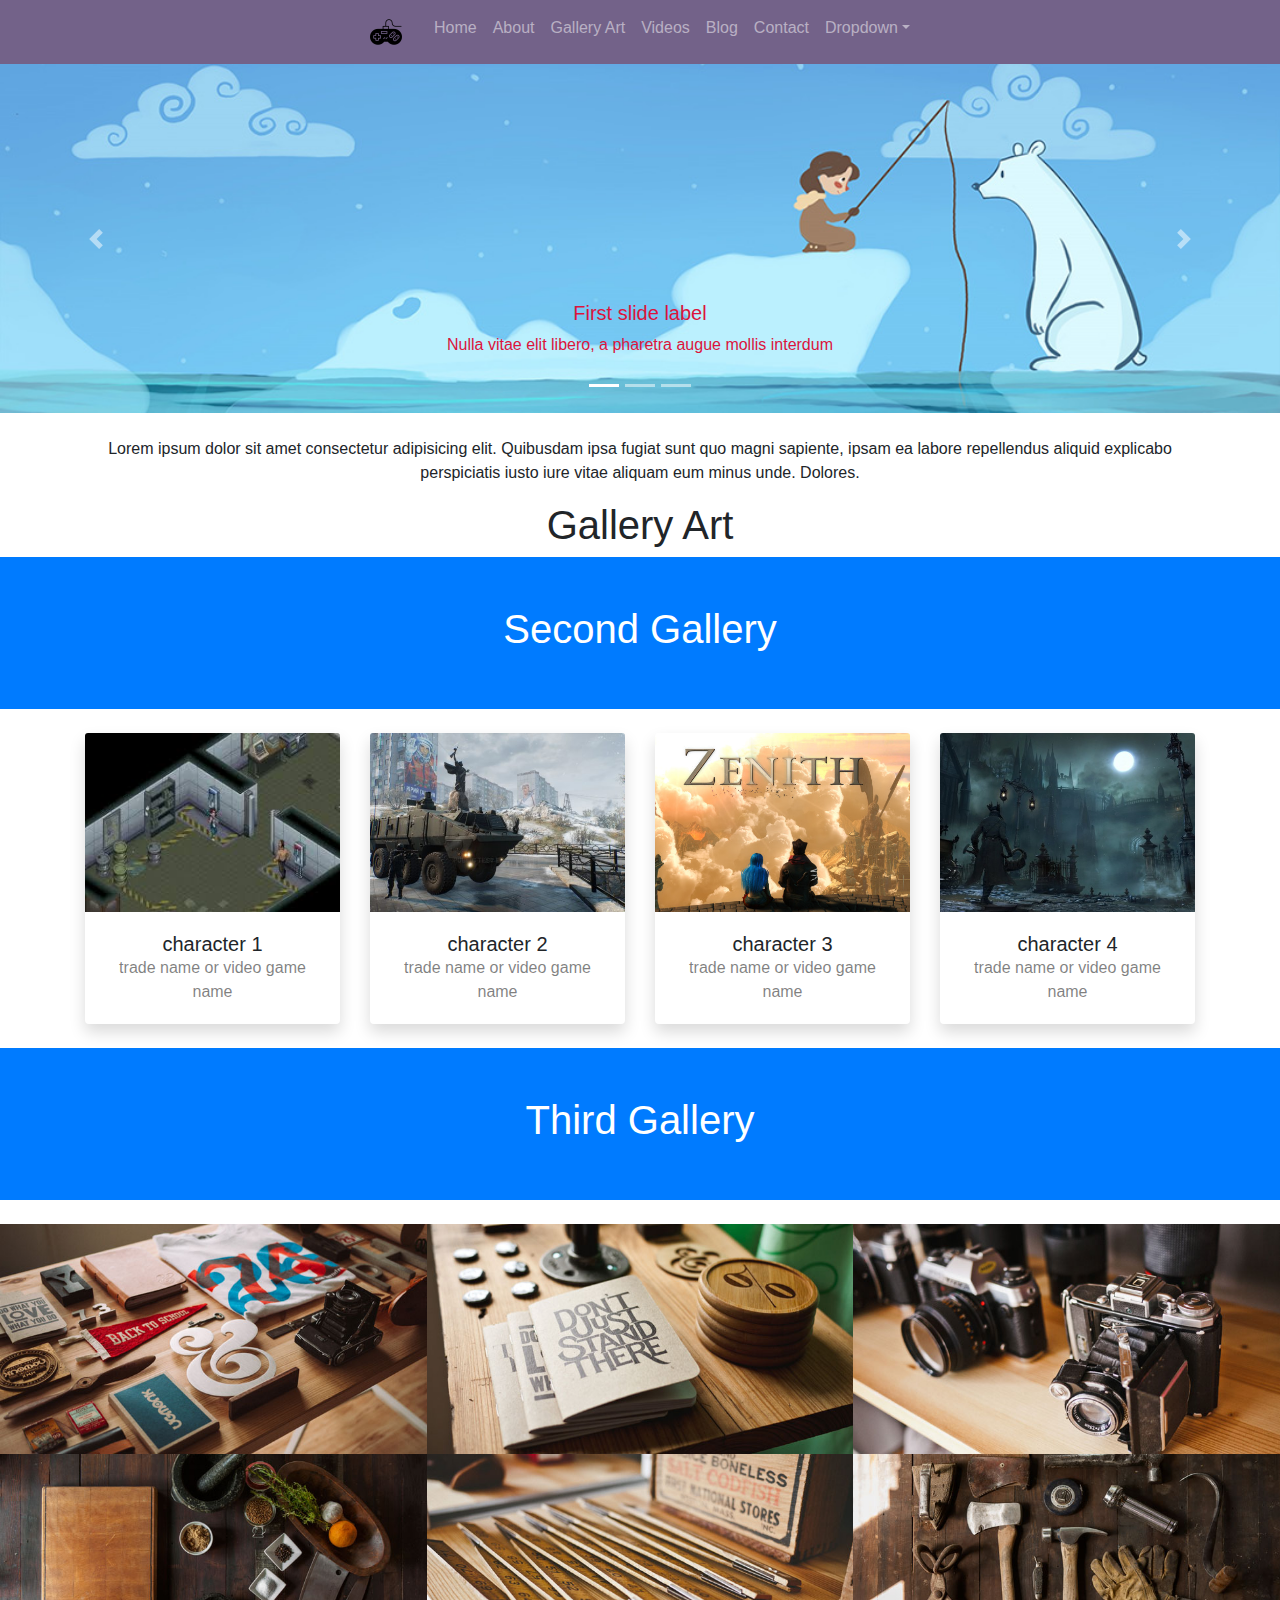
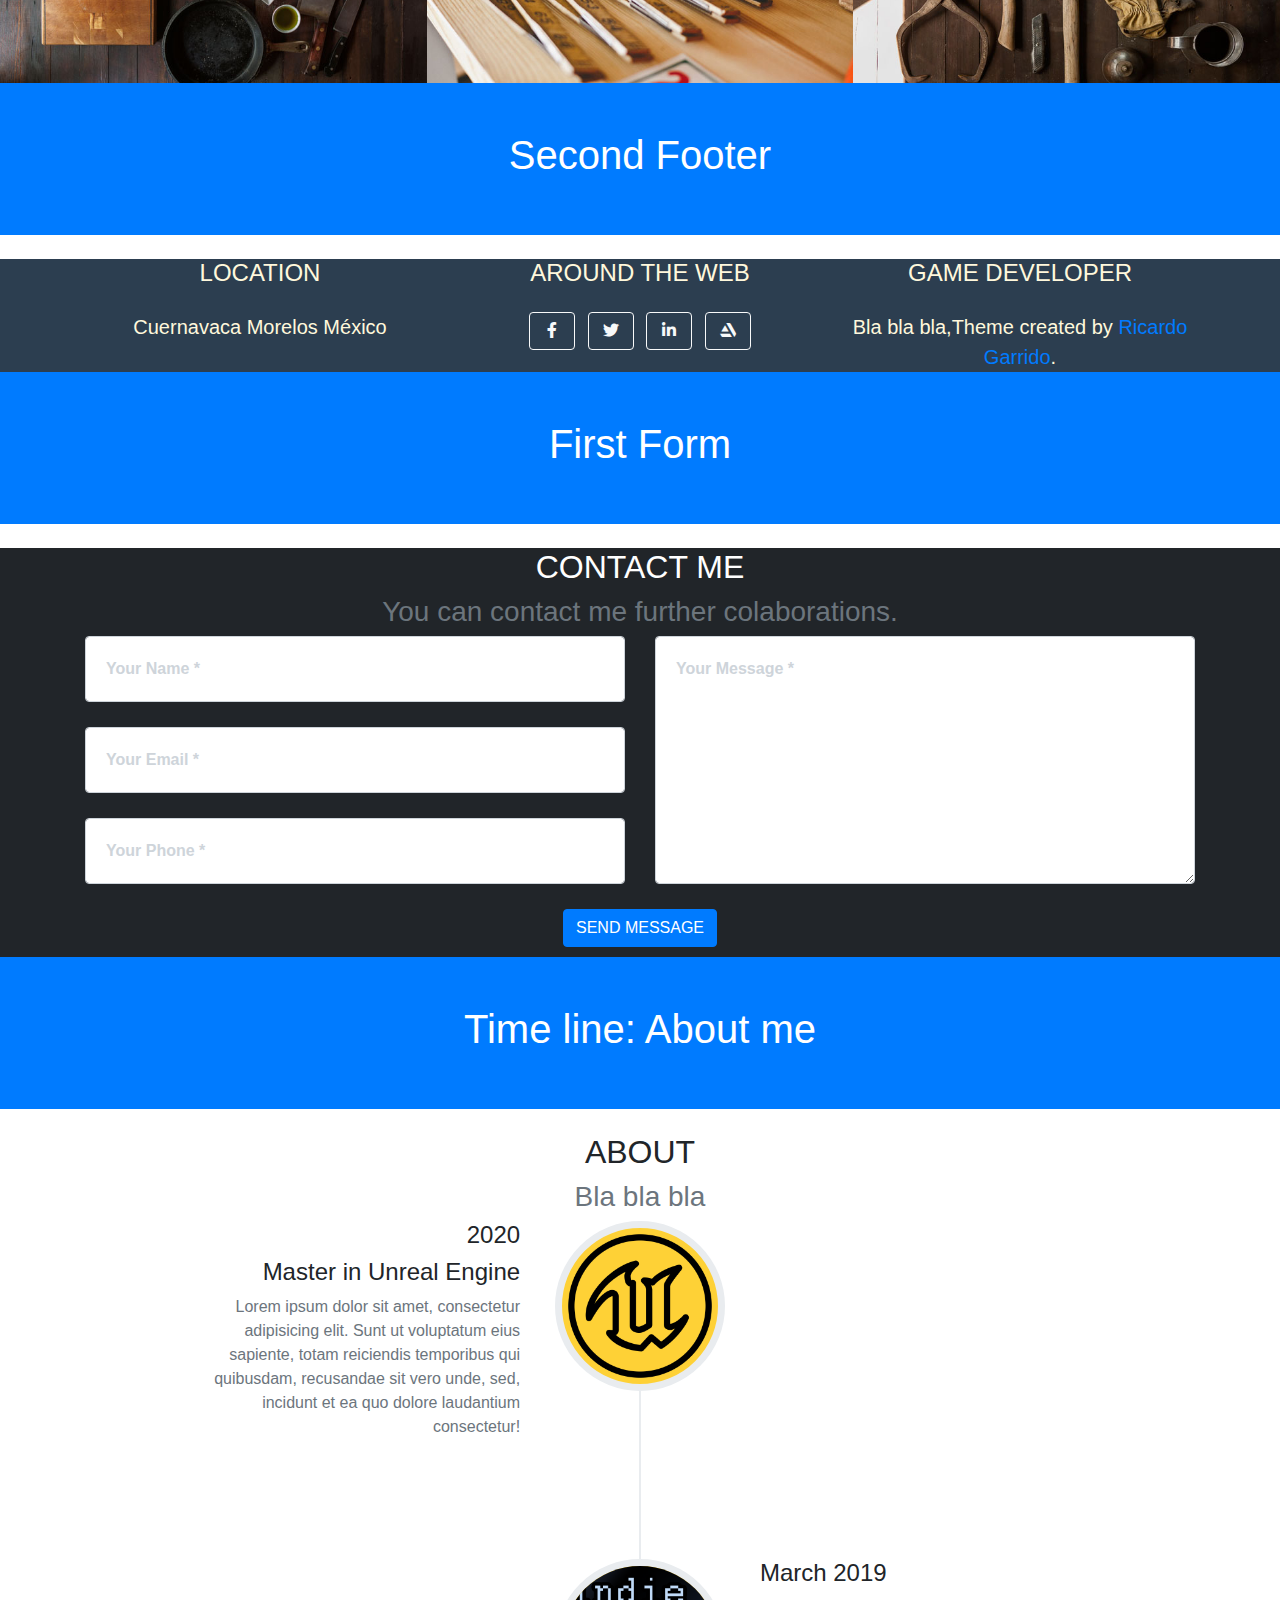
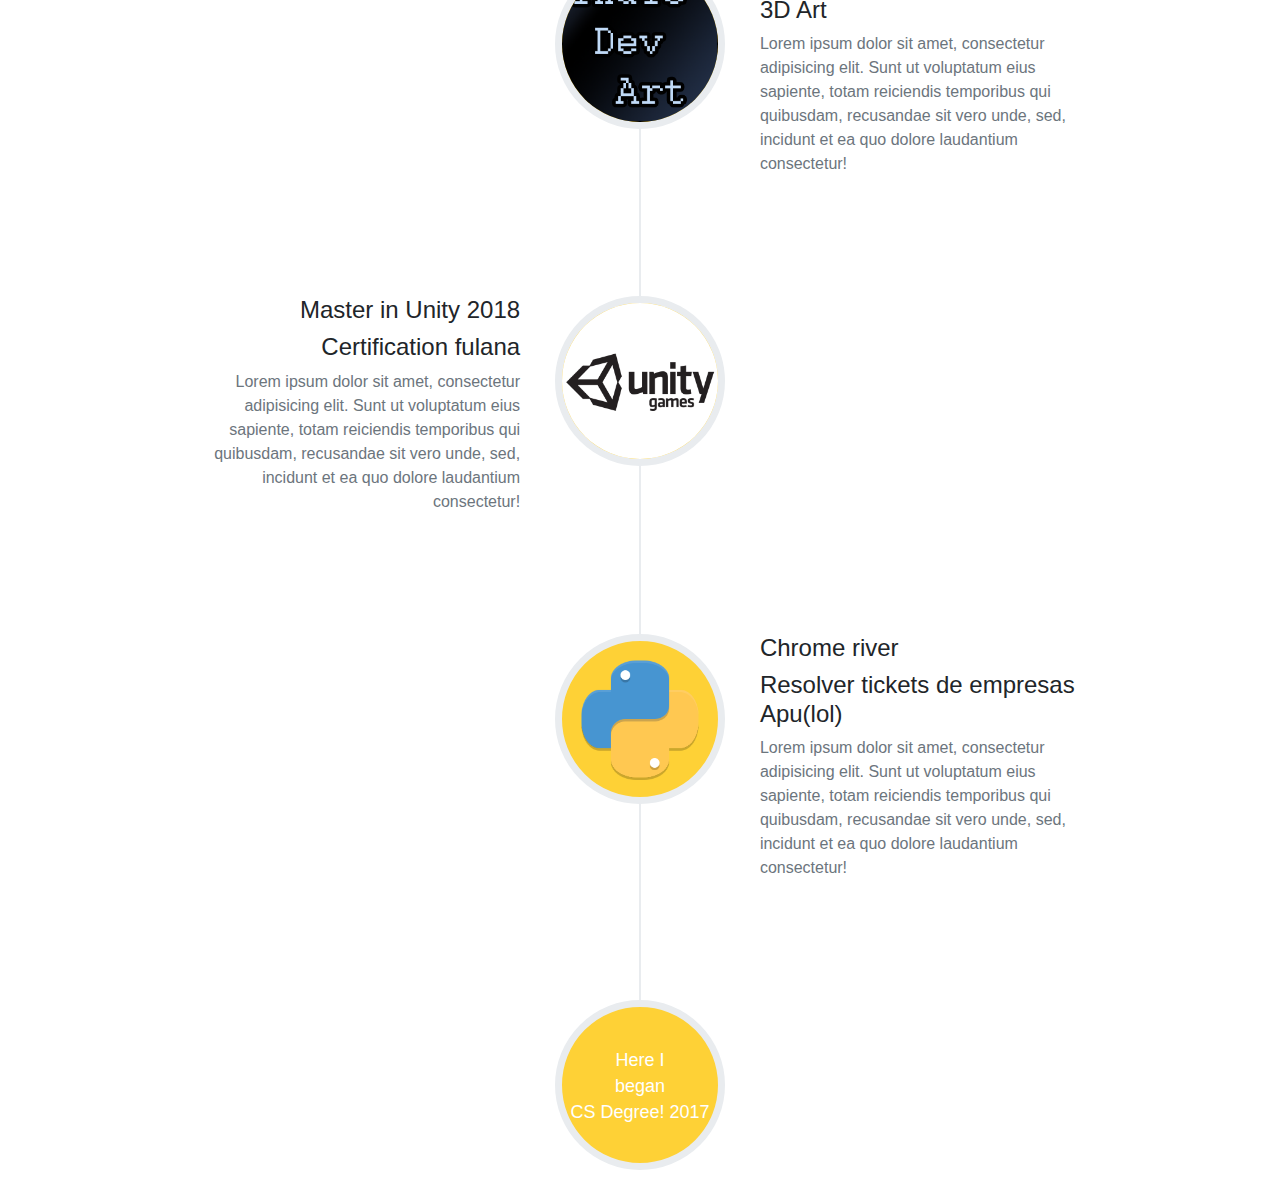
==== index.html @ d66e6a41 "Reduje las lineas de codigo y pase el CSS a un archivo y si corrio todo bien" ====
<!DOCTYPE html>
<html lang="en">

<head>
    <meta charset="UTF-8">
    <meta name="viewport" content="width=device-width, initial-scale=1.0">
    <meta http-equiv="X-UA-Compatible" content="ie=edge">
    <title>Bootstrap 4</title>
    <link rel="stylesheet" href="css/bootstrap.min.css">
    <link href="css/all.min.css" rel="stylesheet" type="text/css">
    <link rel="stylesheet" href="css/style.css">
</head>

<body>
    <!-- MENÚ DE NAVEGACIÓN -->

    <nav class="navbar navbar-expand-lg navbar-dark bg-dark site-header">
        <button class="navbar-toggler collapsed justify-content-md-center" type="button" data-toggle="collapse" data-target="#navbarsExample08" aria-controls="narbarsExample08" aria-expanded="false" aria-label="Togglenavigation">
            <span class="navbar-toggler-icon">
            </span>
        </button>
        <div id="navbarsExample08" class="navbar-collapse justify-content-md-center collapse">
            <ul class="navbar-nav">
                <li class="nav-item active">
                    <a class="" href="#">
                        <img class="d-block mx-auto p-2 pr-4" src="img/controlador-de-videojuegos.png">
                    </a>
                </li>
                <li class="nav-item ">
                    <a href="#" class="nav-link">Home</a>
                </li>
                <li class="nav-item ">
                    <a href="#" class="nav-link">About</a>
                </li>
                <li class="nav-item ">
                    <a href="#" class="nav-link">Gallery Art</a>
                </li>
                <li class="nav-item ">
                    <a href="#" class="nav-link">Videos</a>
                </li>
                <li class="nav-item ">
                    <a href="#" class="nav-link">Blog</a>
                </li>
                <li class="nav-item ">
                    <a href="#" class="nav-link">Contact</a>
                </li>
                <li class="nav-item dropdown">
                    <a href="#" id="dropdown08" class="nav-link dropdown-toggle" data-toggle="dropdown" aria-haspopup="true" aria-expanded="false">Dropdown</a>
                    <div class="dropdown-menu" aria-labelledby="dropdown08">
                        <a href="#" class="dropdown-item">Por si se ocupa 1</a>
                        <a href="#" class="dropdown-item">Por si se ocupa 2</a>
                        <a href="#" class="dropdown-item">Por si se ocupa 3</a>
                    </div>
                </li>
            </ul>
        </div>
    </nav>

    <!-- SLIDER MAMALON-->


    <!--
                            Si vas a poner varios sliders, no el id
                        -->
    <div id="carouselExampleIndicators" class="carousel slide" data-ride="carousel">
        <ol class="carousel-indicators">
            <li data-target="#carouselExampleIndicators" data-slide-to="0" class="active"></li>
            <li data-target="#carouselExampleIndicators" data-slide-to="1"></li>
            <li data-target="#carouselExampleIndicators" data-slide-to="2"></li>
        </ol>
        <div class="carousel-inner">
            <div class="carousel-item active">
                <img class="w-100" src="img/1100x300-1.jpg" alt="First slide">
                <div class="carousel-caption d-none d-md-block">
                    <h5 style="color: crimson;">First slide label</h5>
                    <p style="color: crimson;">Nulla vitae elit libero, a pharetra augue mollis interdum</p>
                </div>
            </div>
            <div class="carousel-item">
                <img class="w-100" src="img/1100x300-2.jpg" alt="Second slide">
                <div class="carousel-caption d-none d-md-block">
                    <h5 style="color: crimson;">Second slide label</h5>
                    <p style="color: crimson;">Nulla vitae elit libero, a pharetra augue mollis interdum</p>
                </div>
            </div>
            <div class="carousel-item">
                <img class="w-100" src="img/1100x300-3.jpg" alt="Third slide">
                <div class="carousel-caption d-none d-md-block">
                    <h5 style="color: crimson;">Third slide label</h5>
                    <p style="color: crimson;">Nulla vitae elit libero, a pharetra augue mollis interdum</p>
                </div>
            </div>
        </div>
        <a class="carousel-control-prev" href="#carouselExampleIndicators" role="button" data-slide="prev">
            <span class="carousel-control-prev-icon" aria-hidden="true"></span>
            <span class="sr-only">Previous</span>
        </a>
        <a class="carousel-control-next" href="#carouselExampleIndicators" role="button" data-slide="next">
            <span class="carousel-control-next-icon" aria-hidden="true"></span>
            <span class="sr-only">Next</span>
        </a>
    </div>

    <!--PRESENTACIÓN-->
    <div class="container">
        <div class="row">
            <div class="row mt-4">
                <div class="col-lg-12 mx-auto d-block">
                    <p class="text-center">Lorem ipsum dolor sit amet consectetur adipisicing elit. Quibusdam ipsa fugiat sunt quo magni sapiente, ipsam ea labore repellendus aliquid explicabo perspiciatis iusto iure vitae aliquam eum minus unde. Dolores.</p>
                </div>
            </div>
        </div>
    </div>


    <!--GALLERY-->
    <div class="container">
        <h1 class="text-center">Gallery Art</h1>
    </div>

    <!--SECOND GALLERY-->
    <header class="bg-primary text-center py-5 mb-4">
        <div class="container">
            <h1 class="font-weight-light text-white">Second Gallery</h1>
        </div>
    </header>

    <!-- Page Content -->
    <div class="container">
        <div class="row">
            <!-- Team Member 1 -->
            <div class="col-xl-3 col-md-6 mb-4">
                <div class="card border-0 shadow">
                    <img src="img/500x350-1.jpg" class="card-img-top" alt="...">
                    <div class="card-body text-center">
                        <h5 class="card-title mb-0">character 1</h5>
                        <div class="card-text text-black-50">trade name or video game name</div>
                    </div>
                </div>
            </div>
            <!-- Team Member 2 -->
            <div class="col-xl-3 col-md-6 mb-4">
                <div class="card border-0 shadow">
                    <img src="img/500x350-3.jpg" class="card-img-top" alt="...">
                    <div class="card-body text-center">
                        <h5 class="card-title mb-0">character 2</h5>
                        <div class="card-text text-black-50">trade name or video game name</div>
                    </div>
                </div>
            </div>
            <!-- Team Member 3 -->
            <div class="col-xl-3 col-md-6 mb-4">
                <div class="card border-0 shadow">
                    <img src="img/500x350-2.jpg" class="card-img-top" alt="...">
                    <div class="card-body text-center">
                        <h5 class="card-title mb-0">character 3</h5>
                        <div class="card-text text-black-50">trade name or video game name</div>
                    </div>
                </div>
            </div>
            <!-- Team Member 4 -->
            <div class="col-xl-3 col-md-6 mb-4">
                <div class="card border-0 shadow">
                    <img src="img/500x350-4.jpg" class="card-img-top" alt="...">
                    <div class="card-body text-center">
                        <h5 class="card-title mb-0">character 4</h5>
                        <div class="card-text text-black-50">trade name or video game name</div>
                    </div>
                </div>
            </div>
        </div>
        <!-- /.row -->
    </div>

    <!--THIRD GALLERY
    <div class="portfolio-box" href="img/portfolio/fullsize/1.jpg"> era una etiqueta a
    -->
    <header class="bg-primary text-center py-5 mb-4">
        <div class="container">
            <h1 class="font-weight-light text-white">Third Gallery</h1>
        </div>
    </header>


    <section id="portfolio">
        <div class="container-fluid p-0">
            <div class="row no-gutters">
                <div class="col-lg-4 col-sm-6">
                    <a class="portfolio-box" href="img/portfolio/fullsize/1.jpg">
                        <img class="img-fluid" src="img/portfolio/thumbnails/1.jpg" alt="">
                        <div class="portfolio-box-caption">
                            <div class="project-category text-white-50">
                                Art Category
                            </div>
                            <div class="project-name">
                                Project Name
                            </div>
                        </div>
                    </a>
                </div>
                <div class="col-lg-4 col-sm-6">
                    <a class="portfolio-box" href="img/portfolio/fullsize/2.jpg">
                        <img class="img-fluid" src="img/portfolio/thumbnails/2.jpg" alt="">
                        <div class="portfolio-box-caption">
                            <div class="project-category text-white-50">
                                Art Category
                            </div>
                            <div class="project-name">
                                Project Name
                            </div>
                        </div>
                    </a>
                </div>
                <div class="col-lg-4 col-sm-6">
                    <a class="portfolio-box" href="img/portfolio/fullsize/3.jpg">
                        <img class="img-fluid" src="img/portfolio/thumbnails/3.jpg" alt="">
                        <div class="portfolio-box-caption">
                            <div class="project-category text-white-50">
                                Art Category
                            </div>
                            <div class="project-name">
                                Project Name
                            </div>
                        </div>
                    </a>
                </div>
                <div class="col-lg-4 col-sm-6">
                    <a class="portfolio-box" href="img/portfolio/fullsize/4.jpg">
                        <img class="img-fluid" src="img/portfolio/thumbnails/4.jpg" alt="">
                        <div class="portfolio-box-caption">
                            <div class="project-category text-white-50">
                                Art Category
                            </div>
                            <div class="project-name">
                                Project Name
                            </div>
                        </div>
                    </a>
                </div>
                <div class="col-lg-4 col-sm-6">
                    <a class="portfolio-box" href="img/portfolio/fullsize/5.jpg">
                        <img class="img-fluid" src="img/portfolio/thumbnails/5.jpg" alt="">
                        <div class="portfolio-box-caption">
                            <div class="project-category text-white-50">
                                Art Category
                            </div>
                            <div class="project-name">
                                Project Name
                            </div>
                        </div>
                    </a>
                </div>
                <div class="col-lg-4 col-sm-6">
                    <a class="portfolio-box" href="img/portfolio/fullsize/6.jpg">
                        <img class="img-fluid" src="img/portfolio/thumbnails/6.jpg" alt="">
                        <div class="portfolio-box-caption p-3">
                            <div class="project-category text-white-50">
                                Art Category
                            </div>
                            <div class="project-name">
                                Project Name
                            </div>
                        </div>
                    </a>
                </div>
            </div>
        </div>
    </section>


    <!-- /.container -->

    <!--PRESENTACIÓN-->


    <!--FOOTER 2 -->
    <header class="bg-primary text-center py-5 mb-4">
        <div class="container">
            <h1 class="font-weight-light text-white">Second Footer</h1>
        </div>
    </header>

    <!-- Footer -->
    <footer class="footer2 text-center">
        <div class="container">
            <div class="row">

                <!-- Footer Location -->
                <div class="col-lg-4 mb-5 mb-lg-0">
                    <h4 class="text-uppercase mb-4">Location</h4>
                    <p class="lead mb-0">Cuernavaca Morelos México
                    </p>
                </div>

                <!-- Footer Social Icons -->
                <div class="col-lg-4 mb-5 mb-lg-0">
                    <h4 class="text-uppercase mb-4">Around the Web</h4>
                    <a class="btn btn-outline-light btn-social mx-1" href="#">
                        <i class="fab fa-fw fa-facebook-f"></i>
                    </a>
                    <a class="btn btn-outline-light btn-social mx-1" href="#">
                        <i class="fab fa-fw fa-twitter"></i>
                    </a>
                    <a class="btn btn-outline-light btn-social mx-1" href="#">
                        <i class="fab fa-fw fa-linkedin-in"></i>
                    </a>
                    <a class="btn btn-outline-light btn-social mx-1" href="#">
                        <i class="fab fa-fw fa-artstation"></i>
                    </a>
                </div>

                <!-- Footer About Text -->
                <div class="col-lg-4">
                    <h4 class="text-uppercase mb-4">Game developer</h4>
                    <p class="lead mb-0">Bla bla bla,Theme created by
                        <a href="#">Ricardo Garrido</a>.</p>
                </div>

            </div>
        </div>
    </footer>
    <!--FOOTER 2 TERMINADO-->

    <!--First form 2 -->
    <header class="bg-primary text-center py-5 mb-4">
        <div class="container">
            <h1 class="font-weight-light text-white">First Form</h1>
        </div>
    </header>

    <section class="page-section" id="contact">
        <div class="container">
            <div class="row">
                <div class="col-lg-12 text-center">
                    <h2 class="section-heading text-uppercase">Contact Me</h2>
                    <h3 class="section-subheading text-muted">You can contact me further colaborations.</h3>
                </div>
            </div>
            <div class="row">
                <div class="col-lg-12">
                    <form id="contactForm" name="sentMessage" novalidate="novalidate">
                        <div class="row">
                            <div class="col-md-6">
                                <div class="form-group">
                                    <input class="form-control" id="name" type="text" placeholder="Your Name *" required="required" data-validation-required-message="Please enter your name.">
                                    <p class="help-block text-danger"></p>
                                </div>
                                <div class="form-group">
                                    <input class="form-control" id="email" type="email" placeholder="Your Email *" required="required" data-validation-required-message="Please enter your email address.">
                                    <p class="help-block text-danger"></p>
                                </div>
                                <div class="form-group">
                                    <input class="form-control" id="phone" type="tel" placeholder="Your Phone *" required="required" data-validation-required-message="Please enter your phone number.">
                                    <p class="help-block text-danger"></p>
                                </div>
                            </div>
                            <div class="col-md-6">
                                <div class="form-group">
                                    <textarea class="form-control" id="message" placeholder="Your Message *" required="required" data-validation-required-message="Please enter a message."></textarea>
                                    <p class="help-block text-danger"></p>
                                </div>
                            </div>
                            <div class="clearfix"></div>
                            <div class="col-lg-12 text-center">
                                <div id="success"></div>
                                <button id="sendMessageButton" class="btn btn-primary btn-xl text-uppercase" type="submit">Send Message</button>
                            </div>
                        </div>
                    </form>
                </div>
            </div>
        </div>
    </section>
    <!--First form 2 TERMINA -->

    <!--Time line 1 -->
    <header class="bg-primary text-center py-5 mb-4">
        <div class="container">
            <h1 class="font-weight-light text-white">Time line: About me</h1>
        </div>
    </header>

    <section class="page-section" id="about">
        <div class="container">
            <div class="row">
                <div class="col-lg-12 text-center">
                    <h2 class="section-heading text-uppercase">About</h2>
                    <h3 class="section-subheading text-muted">Bla bla bla</h3>
                </div>
            </div>
            <div class="row">
                <div class="col-lg-12">
                    <ul class="timeline">
                        <li>
                            <div class="timeline-image">
                                <img class="rounded-circle img-fluid" src="img/unreal.png" alt="">
                            </div>
                            <div class="timeline-panel">
                                <div class="timeline-heading">
                                    <h4>2020</h4>
                                    <h4 class="subheading">Master in Unreal Engine</h4>
                                </div>
                                <div class="timeline-body">
                                    <p class="text-muted">Lorem ipsum dolor sit amet, consectetur adipisicing elit. Sunt ut voluptatum eius sapiente, totam reiciendis temporibus qui quibusdam, recusandae sit vero unde, sed, incidunt et ea quo dolore laudantium consectetur!</p>
                                </div>
                            </div>
                        </li>
                        <li class="timeline-inverted">
                            <div class="timeline-image">
                                <img class="rounded-circle img-fluid" src="img/indiedevart.png" alt="">
                            </div>
                            <div class="timeline-panel">
                                <div class="timeline-heading">
                                    <h4>March 2019</h4>
                                    <h4 class="subheading">3D Art</h4>
                                </div>
                                <div class="timeline-body">
                                    <p class="text-muted">Lorem ipsum dolor sit amet, consectetur adipisicing elit. Sunt ut voluptatum eius sapiente, totam reiciendis temporibus qui quibusdam, recusandae sit vero unde, sed, incidunt et ea quo dolore laudantium consectetur!</p>
                                </div>
                            </div>
                        </li>
                        <li>
                            <div class="timeline-image">
                                <img class="rounded-circle img-fluid" src="img/unity.png" alt="">
                            </div>
                            <div class="timeline-panel">
                                <div class="timeline-heading">
                                    <h4>Master in Unity 2018</h4>
                                    <h4 class="subheading">Certification fulana</h4>
                                </div>
                                <div class="timeline-body">
                                    <p class="text-muted">Lorem ipsum dolor sit amet, consectetur adipisicing elit. Sunt ut voluptatum eius sapiente, totam reiciendis temporibus qui quibusdam, recusandae sit vero unde, sed, incidunt et ea quo dolore laudantium consectetur!</p>
                                </div>
                            </div>
                        </li>
                        <li class="timeline-inverted">
                            <div class="timeline-image">
                                <img class="rounded-circle img-fluid" src="img/phyton.png" alt="">
                            </div>
                            <div class="timeline-panel">
                                <div class="timeline-heading">
                                    <h4>Chrome river</h4>
                                    <h4 class="subheading">Resolver tickets de empresas Apu(lol)</h4>
                                </div>
                                <div class="timeline-body">
                                    <p class="text-muted">Lorem ipsum dolor sit amet, consectetur adipisicing elit. Sunt ut voluptatum eius sapiente, totam reiciendis temporibus qui quibusdam, recusandae sit vero unde, sed, incidunt et ea quo dolore laudantium consectetur!</p>
                                </div>
                            </div>
                        </li>
                        <li class="timeline-inverted">
                            <div class="timeline-image">
                                <h4>Here I
                                    <br>began
                                    <br>CS Degree! 2017</h4>
                            </div>
                        </li>
                    </ul>
                </div>
            </div>
        </div>
    </section>
</body>
<script src="js/jquery-3.4.1.min.js"></script>
<script src="js/popper.min.js"></script>
<script src="js/bootstrap.min.js"></script>


</html>
---- css/style.css ----
.site-header {
    background: rgba(90, 71, 116, 0.85)!important;
    /*rgba(104, 69, 151, .85); violeta
    rgba(241, 114, 0, .85); naranja
    rgba(58, 93, 12, .85); verde
    */
}

.morado {
    background: rgba(104, 69, 151, .85);
}

.lead {
    font-weight: 300;
}

#portfolio .container-fluid {
    max-width: 1920px;
}

#portfolio .container-fluid .portfolio-box {
    position: relative;
    display: block;
}

#portfolio .container-fluid .portfolio-box .portfolio-box-caption {
    display: flex;
    align-items: center;
    justify-content: center;
    flex-direction: column;
    width: 100%;
    height: 100%;
    position: absolute;
    bottom: 0;
    text-align: center;
    opacity: 0;
    color: #fff;
    background: rgba(241, 114, 0, .85);
    transition: opacity 0.25s ease;
    text-align: center;
}

#portfolio .container-fluid {
    max-width: 1920px;
}

#portfolio .container-fluid .portfolio-box {
    position: relative;
    display: block;
}

#portfolio .container-fluid .portfolio-box .portfolio-box-caption {
    display: flex;
    align-items: center;
    justify-content: center;
    flex-direction: column;
    width: 100%;
    height: 100%;
    position: absolute;
    bottom: 0;
    text-align: center;
    opacity: 0;
    color: #fff;
    background: rgba(241, 114, 0, .85);
    transition: opacity 0.25s ease;
    text-align: center;
}

#portfolio .container-fluid .portfolio-box .portfolio-box-caption .project-category {
    font-family: "Merriweather Sans", -apple-system, BlinkMacSystemFont, "Segoe UI", Roboto, "Helvetica Neue", Arial, "Noto Sans", sans-serif, "Apple Color Emoji", "Segoe UI Emoji", "Segoe UI Symbol", "Noto Color Emoji";
    font-size: 0.85rem;
    font-weight: 600;
    text-transform: uppercase;
}

#portfolio .container-fluid .portfolio-box .portfolio-box-caption .project-name {
    font-size: 1.2rem;
}

#portfolio .container-fluid .portfolio-box:hover .portfolio-box-caption {
    opacity: 1;
}


/*Footer 1*/


/*Footer 2*/

.footer2 {
    background-color: #2c3e50;
    color: cornsilk;
}


/*First form*/

section#contact {
    background-color: #212529;
    background-image: url("img/map-image.png");
    background-repeat: no-repeat;
    background-position: center;
    padding-bottom: 10px;
}

section#contact .section-heading {
    color: #fff;
}

section#contact .form-group {
    margin-bottom: 25px;
}

section#contact .form-group input,
section#contact .form-group textarea {
    padding: 20px;
}

section#contact .form-group input.form-control {
    height: auto;
}

section#contact .form-group textarea.form-control {
    height: 248px;
}

section#contact .form-control:focus {
    border-color: #fed136;
    box-shadow: none;
}

section#contact ::-webkit-input-placeholder {
    font-weight: 700;
    color: #ced4da;
    font-family: 'Montserrat', -apple-system, BlinkMacSystemFont, 'Segoe UI', Roboto, 'Helvetica Neue', Arial, sans-serif, 'Apple Color Emoji', 'Segoe UI Emoji', 'Segoe UI Symbol', 'Noto Color Emoji';
}

section#contact :-moz-placeholder {
    font-weight: 700;
    color: #ced4da;
    font-family: 'Montserrat', -apple-system, BlinkMacSystemFont, 'Segoe UI', Roboto, 'Helvetica Neue', Arial, sans-serif, 'Apple Color Emoji', 'Segoe UI Emoji', 'Segoe UI Symbol', 'Noto Color Emoji';
}

section#contact ::-moz-placeholder {
    font-weight: 700;
    color: #ced4da;
    font-family: 'Montserrat', -apple-system, BlinkMacSystemFont, 'Segoe UI', Roboto, 'Helvetica Neue', Arial, sans-serif, 'Apple Color Emoji', 'Segoe UI Emoji', 'Segoe UI Symbol', 'Noto Color Emoji';
}

section#contact :-ms-input-placeholder {
    font-weight: 700;
    color: #ced4da;
    font-family: 'Montserrat', -apple-system, BlinkMacSystemFont, 'Segoe UI', Roboto, 'Helvetica Neue', Arial, sans-serif, 'Apple Color Emoji', 'Segoe UI Emoji', 'Segoe UI Symbol', 'Noto Color Emoji';
}


/*TIME LINE*/

.timeline {
    position: relative;
    padding: 0;
    list-style: none;
}

.timeline:before {
    position: absolute;
    top: 0;
    bottom: 0;
    left: 40px;
    width: 2px;
    margin-left: -1.5px;
    content: '';
    background-color: #e9ecef;
}

.timeline>li {
    position: relative;
    min-height: 50px;
    margin-bottom: 50px;
}

.timeline>li:after,
.timeline>li:before {
    display: table;
    content: ' ';
}

.timeline>li:after {
    clear: both;
}

.timeline>li .timeline-panel {
    position: relative;
    float: right;
    width: 100%;
    padding: 0 20px 0 100px;
    text-align: left;
}

.timeline>li .timeline-panel:before {
    right: auto;
    left: -15px;
    border-right-width: 15px;
    border-left-width: 0;
}

.timeline>li .timeline-panel:after {
    right: auto;
    left: -14px;
    border-right-width: 14px;
    border-left-width: 0;
}

.timeline>li .timeline-image {
    position: absolute;
    z-index: 100;
    left: 0;
    width: 80px;
    height: 80px;
    margin-left: 0;
    text-align: center;
    color: white;
    border: 7px solid #e9ecef;
    border-radius: 100%;
    background-color: #fed136;
}

.timeline>li .timeline-image h4 {
    font-size: 10px;
    line-height: 14px;
    margin-top: 12px;
}

.timeline>li.timeline-inverted>.timeline-panel {
    float: right;
    padding: 0 20px 0 100px;
    text-align: left;
}

.timeline>li.timeline-inverted>.timeline-panel:before {
    right: auto;
    left: -15px;
    border-right-width: 15px;
    border-left-width: 0;
}

.timeline>li.timeline-inverted>.timeline-panel:after {
    right: auto;
    left: -14px;
    border-right-width: 14px;
    border-left-width: 0;
}

.timeline>li:last-child {
    margin-bottom: 0;
}

.timeline .timeline-heading h4 {
    margin-top: 0;
    color: inherit;
}

.timeline .timeline-heading h4.subheading {
    text-transform: none;
}

.timeline .timeline-body>ul,
.timeline .timeline-body>p {
    margin-bottom: 0;
}

@media (min-width: 768px) {
    .timeline:before {
        left: 50%;
    }
    .timeline>li {
        min-height: 100px;
        margin-bottom: 100px;
    }
    .timeline>li .timeline-panel {
        float: left;
        width: 41%;
        padding: 0 20px 20px 30px;
        text-align: right;
    }
    .timeline>li .timeline-image {
        left: 50%;
        width: 100px;
        height: 100px;
        margin-left: -50px;
    }
    .timeline>li .timeline-image h4 {
        font-size: 13px;
        line-height: 18px;
        margin-top: 16px;
    }
    .timeline>li.timeline-inverted>.timeline-panel {
        float: right;
        padding: 0 30px 20px 20px;
        text-align: left;
    }
}

@media (min-width: 992px) {
    .timeline>li {
        min-height: 150px;
    }
    .timeline>li .timeline-panel {
        padding: 0 20px 20px;
    }
    .timeline>li .timeline-image {
        width: 150px;
        height: 150px;
        margin-left: -75px;
    }
    .timeline>li .timeline-image h4 {
        font-size: 18px;
        line-height: 26px;
        margin-top: 30px;
    }
    .timeline>li.timeline-inverted>.timeline-panel {
        padding: 0 20px 20px;
    }
}

@media (min-width: 1200px) {
    .timeline>li {
        min-height: 170px;
    }
    .timeline>li .timeline-panel {
        padding: 0 20px 20px 100px;
    }
    .timeline>li .timeline-image {
        width: 170px;
        height: 170px;
        margin-left: -85px;
    }
    .timeline>li .timeline-image h4 {
        margin-top: 40px;
    }
    .timeline>li.timeline-inverted>.timeline-panel {
        padding: 0 100px 20px 20px;
    }
}
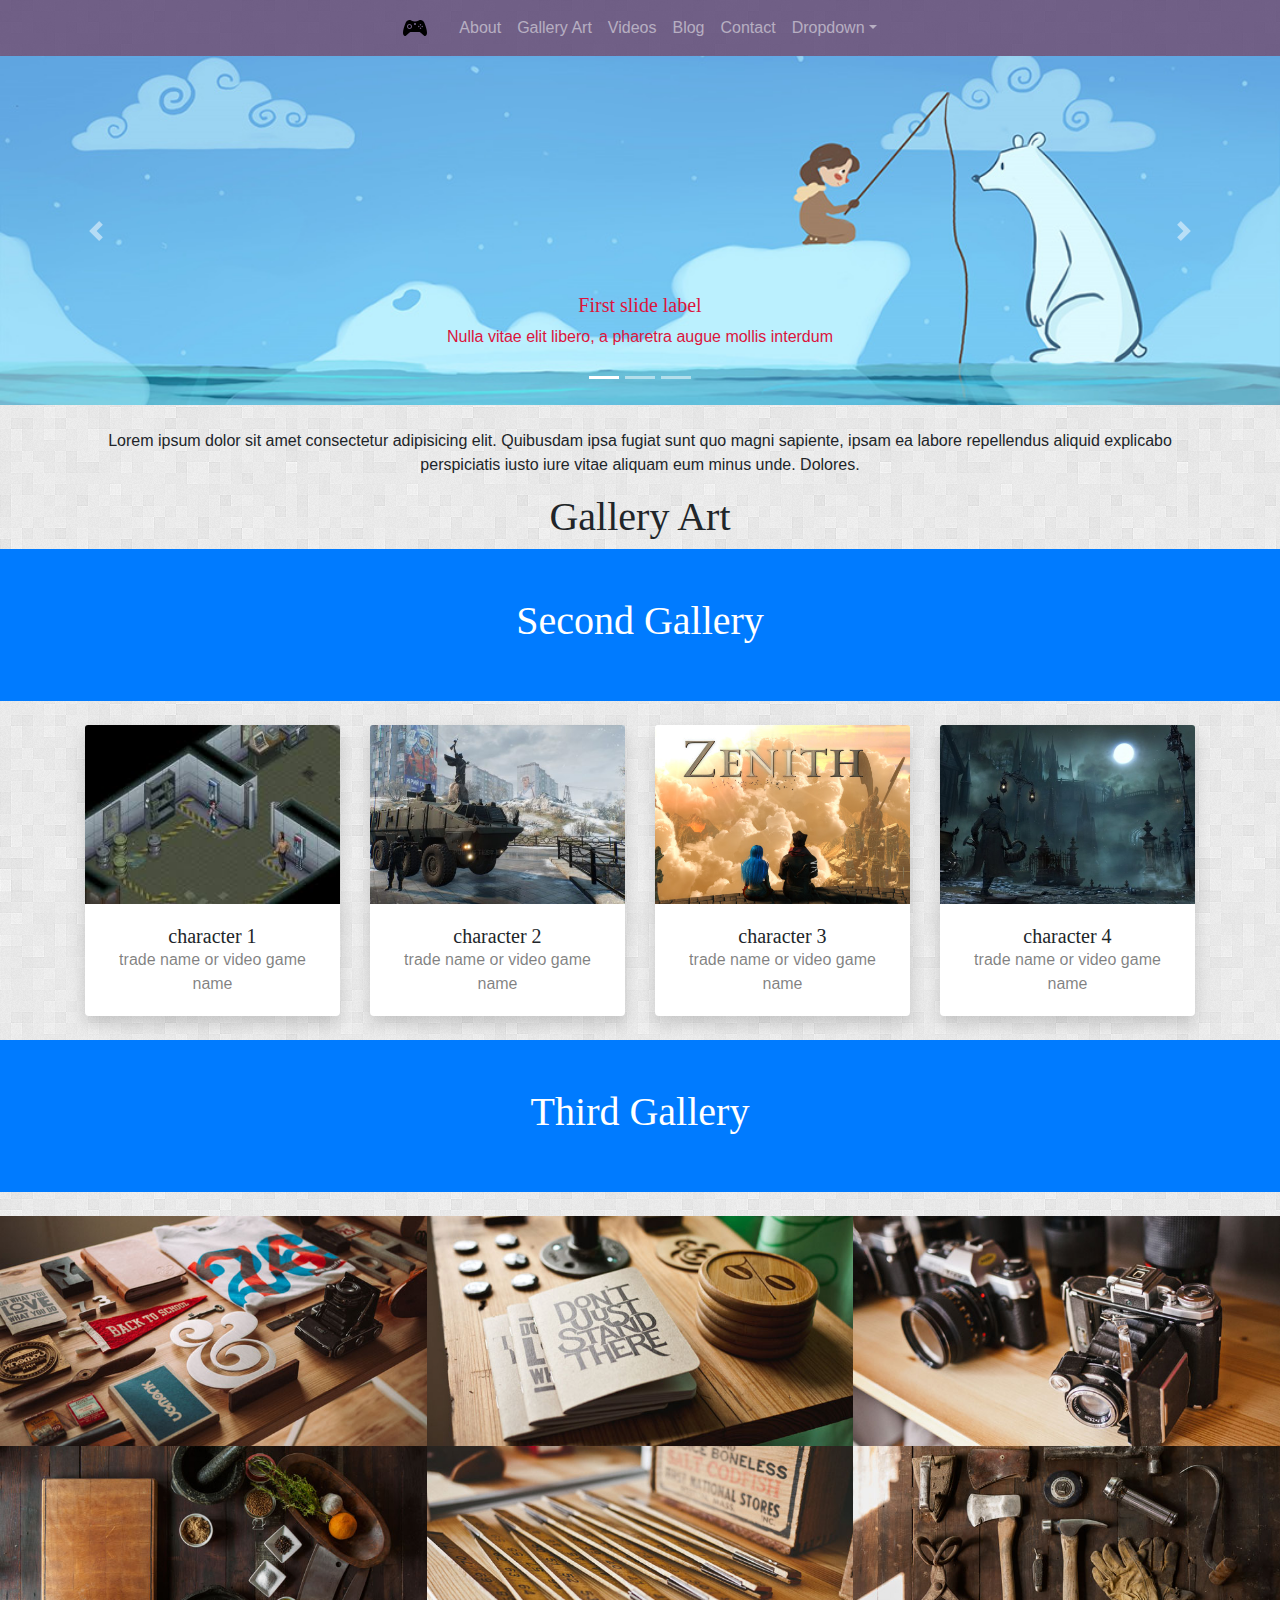
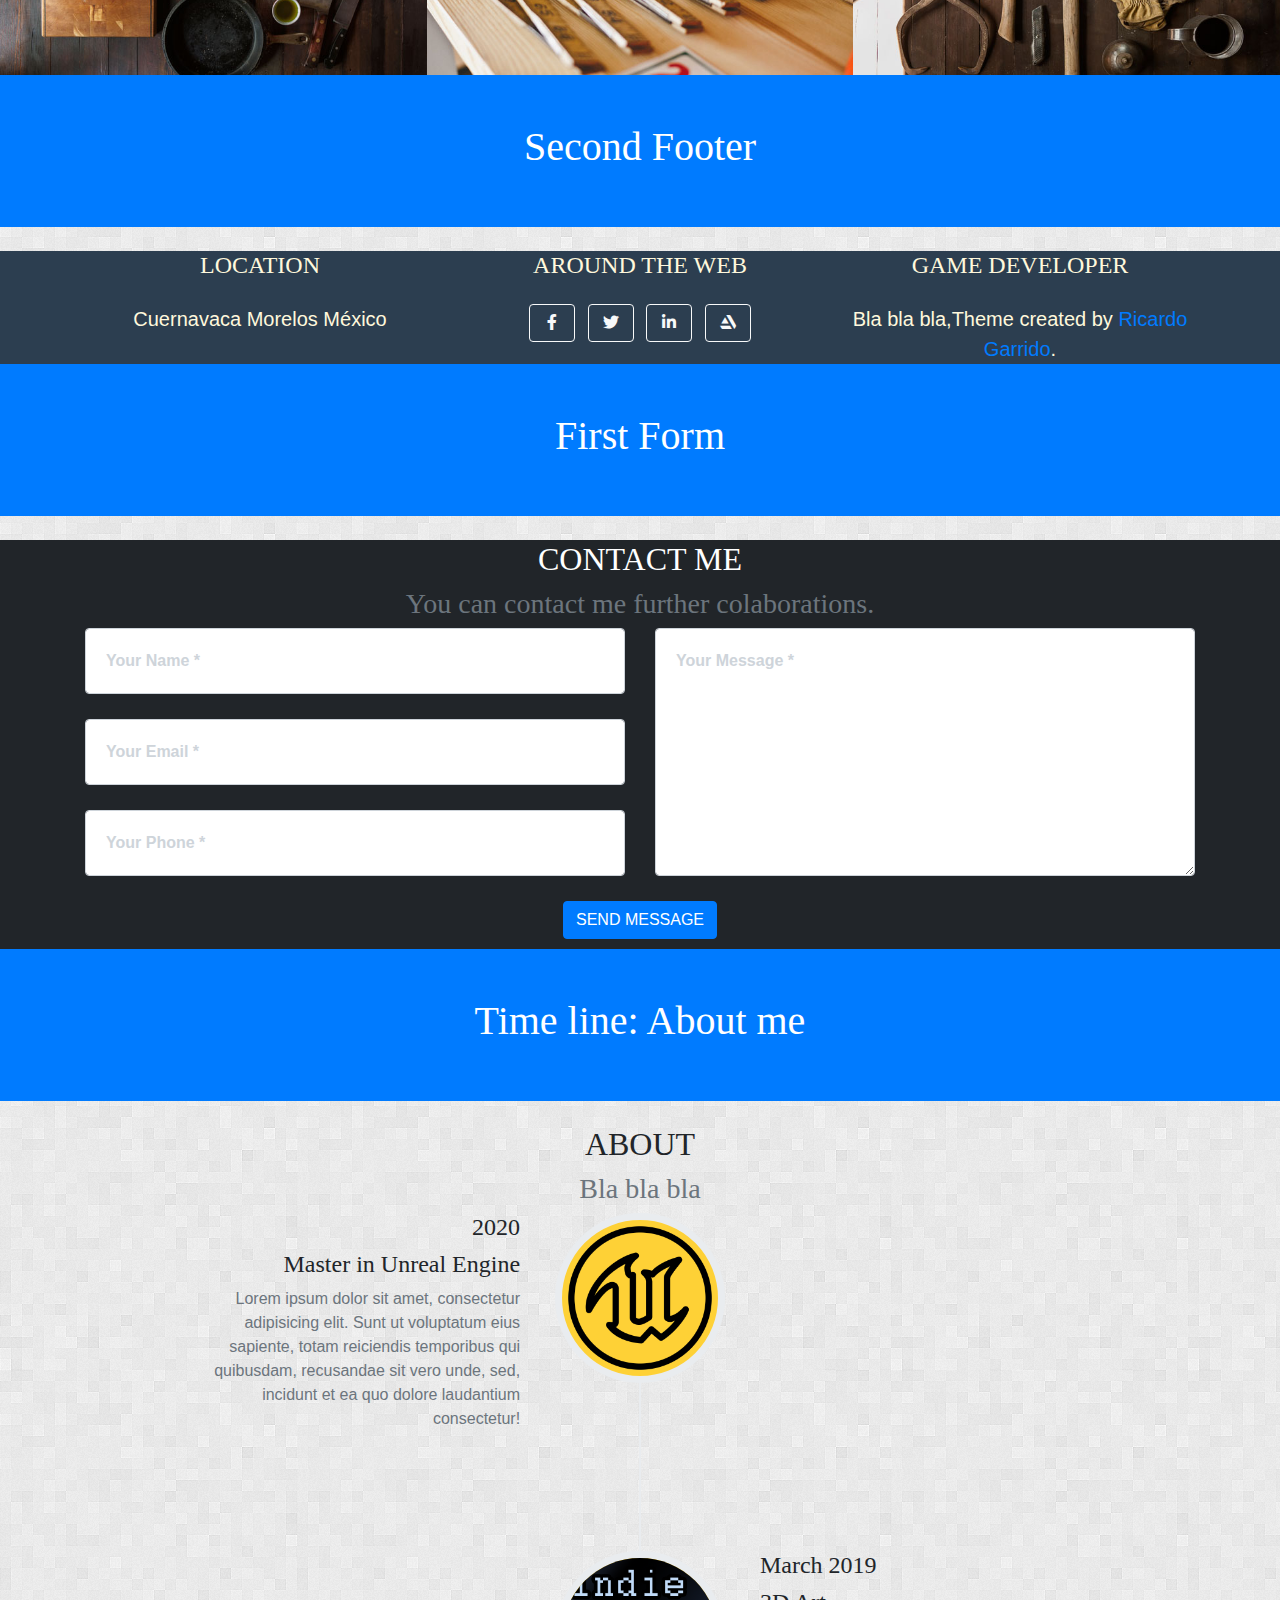
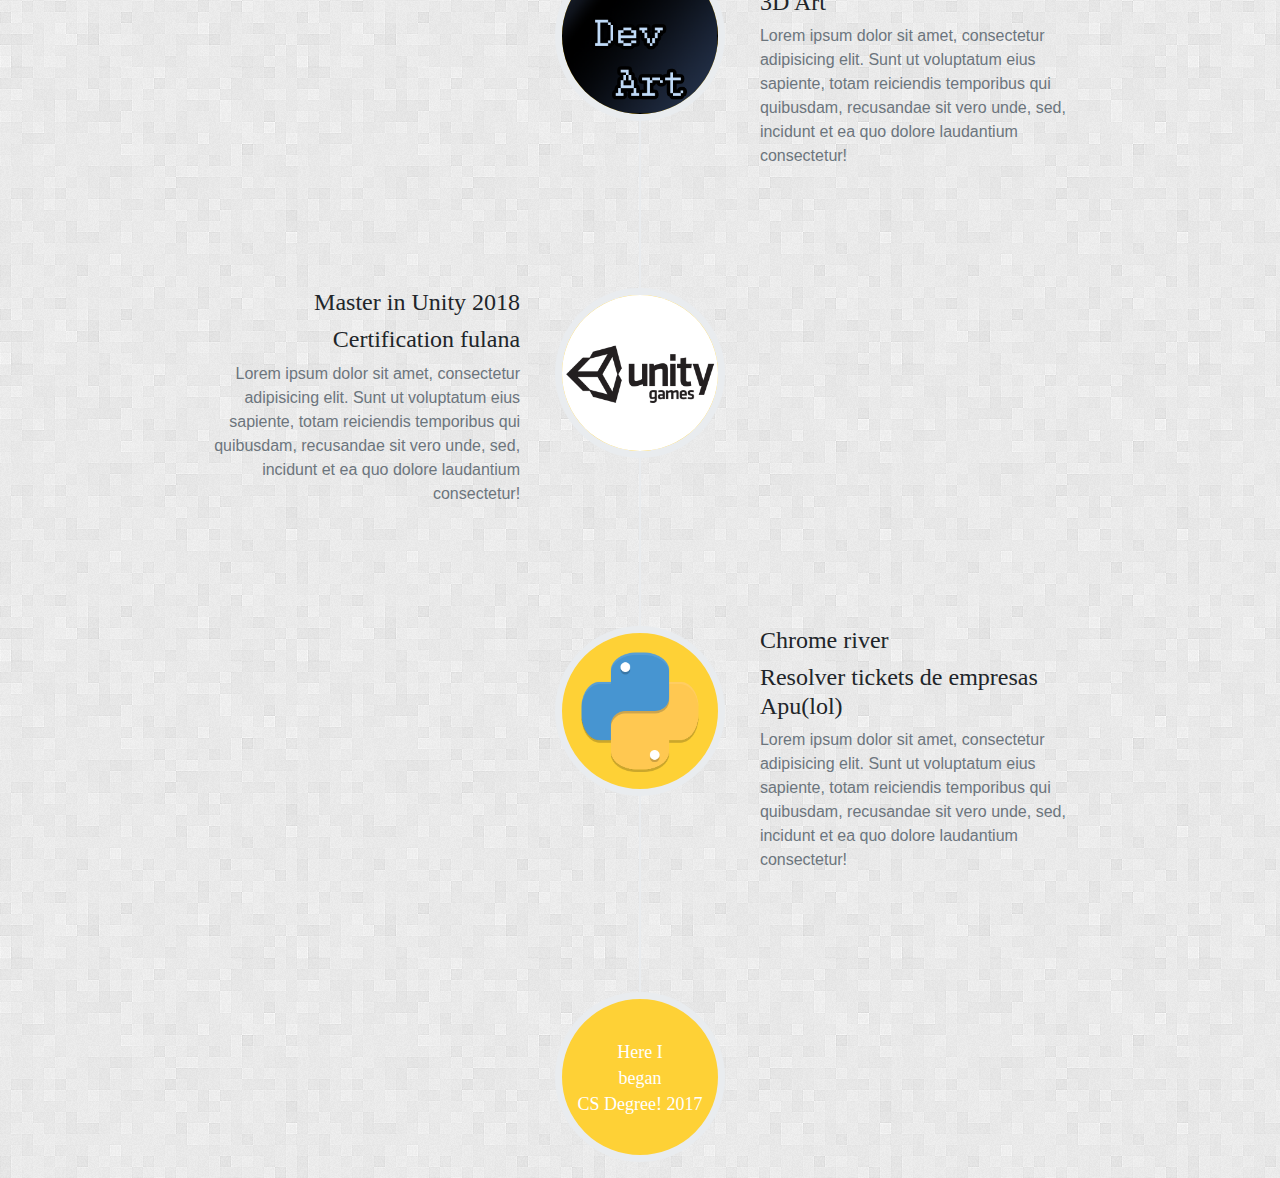
==== commit 6e372493: "ICON: I added x-box Icon" ====
--- a/index.html
+++ b/index.html
@@ -13,7 +13,7 @@
 
 <body>
     <!-- MENÚ DE NAVEGACIÓN -->
-
+    <!--Antes de mover-->
     <nav class="navbar navbar-expand-lg navbar-dark bg-dark site-header">
         <button class="navbar-toggler collapsed justify-content-md-center" type="button" data-toggle="collapse" data-target="#navbarsExample08" aria-controls="narbarsExample08" aria-expanded="false" aria-label="Togglenavigation">
             <span class="navbar-toggler-icon">
@@ -23,11 +23,8 @@
             <ul class="navbar-nav">
                 <li class="nav-item active">
                     <a class="" href="#">
-                        <img class="d-block mx-auto p-2 pr-4" src="img/controlador-de-videojuegos.png">
-                    </a>
-                </li>
-                <li class="nav-item ">
-                    <a href="#" class="nav-link">Home</a>
+                        <img class="d-block mx-auto p-2 pr-4" src="img/iconmonstr-gamepad-11.svg">
+                    </a>
                 </li>
                 <li class="nav-item ">
                     <a href="#" class="nav-link">About</a>
@@ -172,7 +169,7 @@
         <!-- /.row -->
     </div>
 
-    <!--THIRD GALLERY
+    <!-- -------------------------INICIO THIRD GALLERY --------------------------------------------
     <div class="portfolio-box" href="img/portfolio/fullsize/1.jpg"> era una etiqueta a
     -->
     <header class="bg-primary text-center py-5 mb-4">
@@ -266,6 +263,7 @@
             </div>
         </div>
     </section>
+    <!-- ----------------------------------FINISH THIRD GALLERY-------------------------------------- -->
 
 
     <!-- /.container -->
--- a/css/style.css
+++ b/css/style.css
@@ -1,3 +1,29 @@
+/*GENERAL STYLES INICIO*/
+
+body {
+    background: url('../img/texturas/bright_squares.png');
+}
+
+@font-face {
+    font-family: '';
+    src: url('../fonts/MeriendaOne-Regular.ttf');
+}
+
+h1,
+h2,
+h3,
+h4,
+h5,
+h6 {
+    font-family: 'Merienda One';
+}
+
+
+/*GENERAL STYLES INICIO*/
+
+
+/*-------------------INICIO NAVBAR*/
+
 .site-header {
     background: rgba(90, 71, 116, 0.85)!important;
     /*rgba(104, 69, 151, .85); violeta
@@ -6,12 +32,14 @@
     */
 }
 
+
+/*-------------------------------------------------TERMINA NAVBAR-------------------------------------------------*/
+
+
+/* ------------------------------------------------TERCER GALERIA------------------------------------------------- */
+
 .morado {
     background: rgba(104, 69, 151, .85);
-}
-
-.lead {
-    font-weight: 300;
 }
 
 #portfolio .container-fluid {
@@ -82,18 +110,25 @@
 }
 
 
-/*Footer 1*/
-
-
-/*Footer 2*/
+/* ---------------------------------------FIN TERCER GALERÍA*/
+
+
+/*----------------------------------INICIO Footer 2-------------------------------*/
 
 .footer2 {
     background-color: #2c3e50;
     color: cornsilk;
 }
 
-
-/*First form*/
+.lead {
+    font-weight: 300;
+}
+
+
+/*-----------------------------------FIN Footer 2--------------------------------*/
+
+
+/*------------------------------------First form-----------------------------------*/
 
 section#contact {
     background-color: #212529;
@@ -154,7 +189,7 @@
 }
 
 
-/*TIME LINE*/
+/*------------------TIME LINE---------------------------*/
 
 .timeline {
     position: relative;
@@ -341,4 +376,7 @@
     .timeline>li.timeline-inverted>.timeline-panel {
         padding: 0 100px 20px 20px;
     }
-}+}
+
+
+/*-------------------------------TERMINA TIMELINE----------------------------------------------*/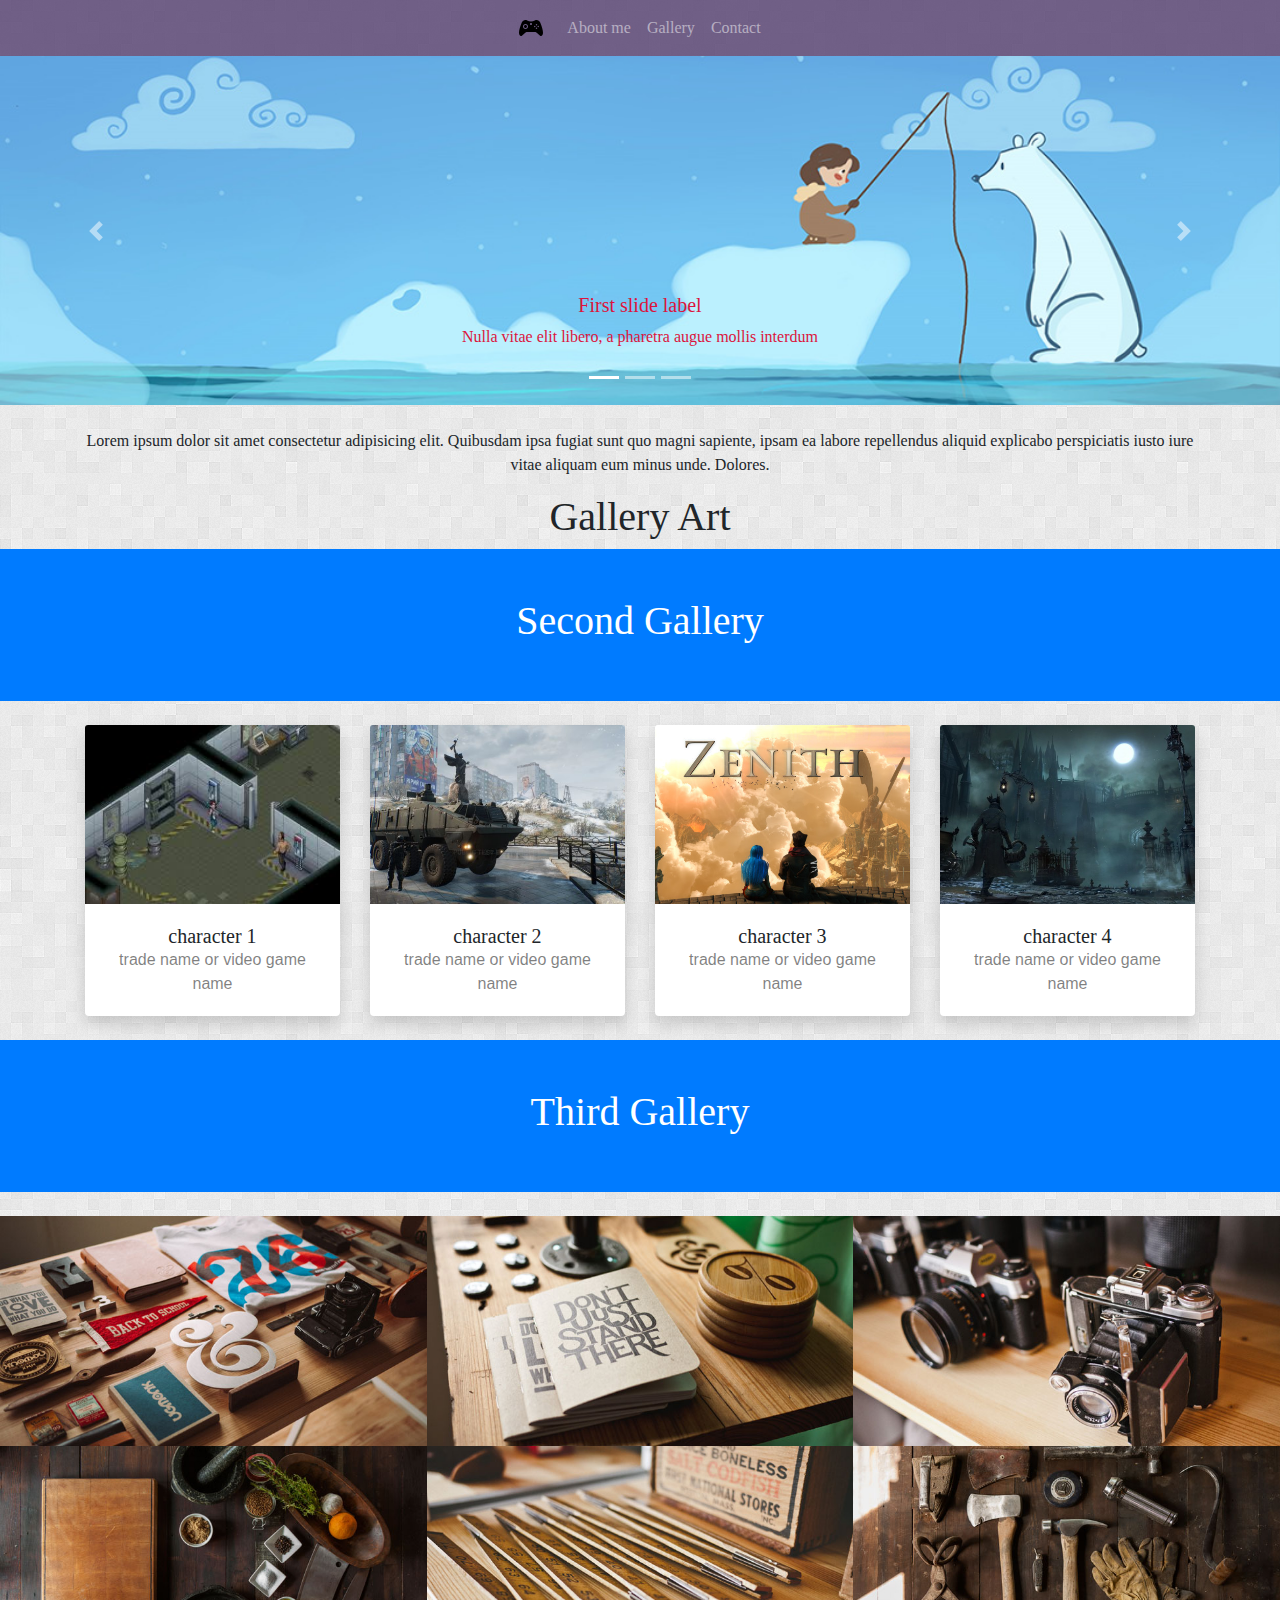
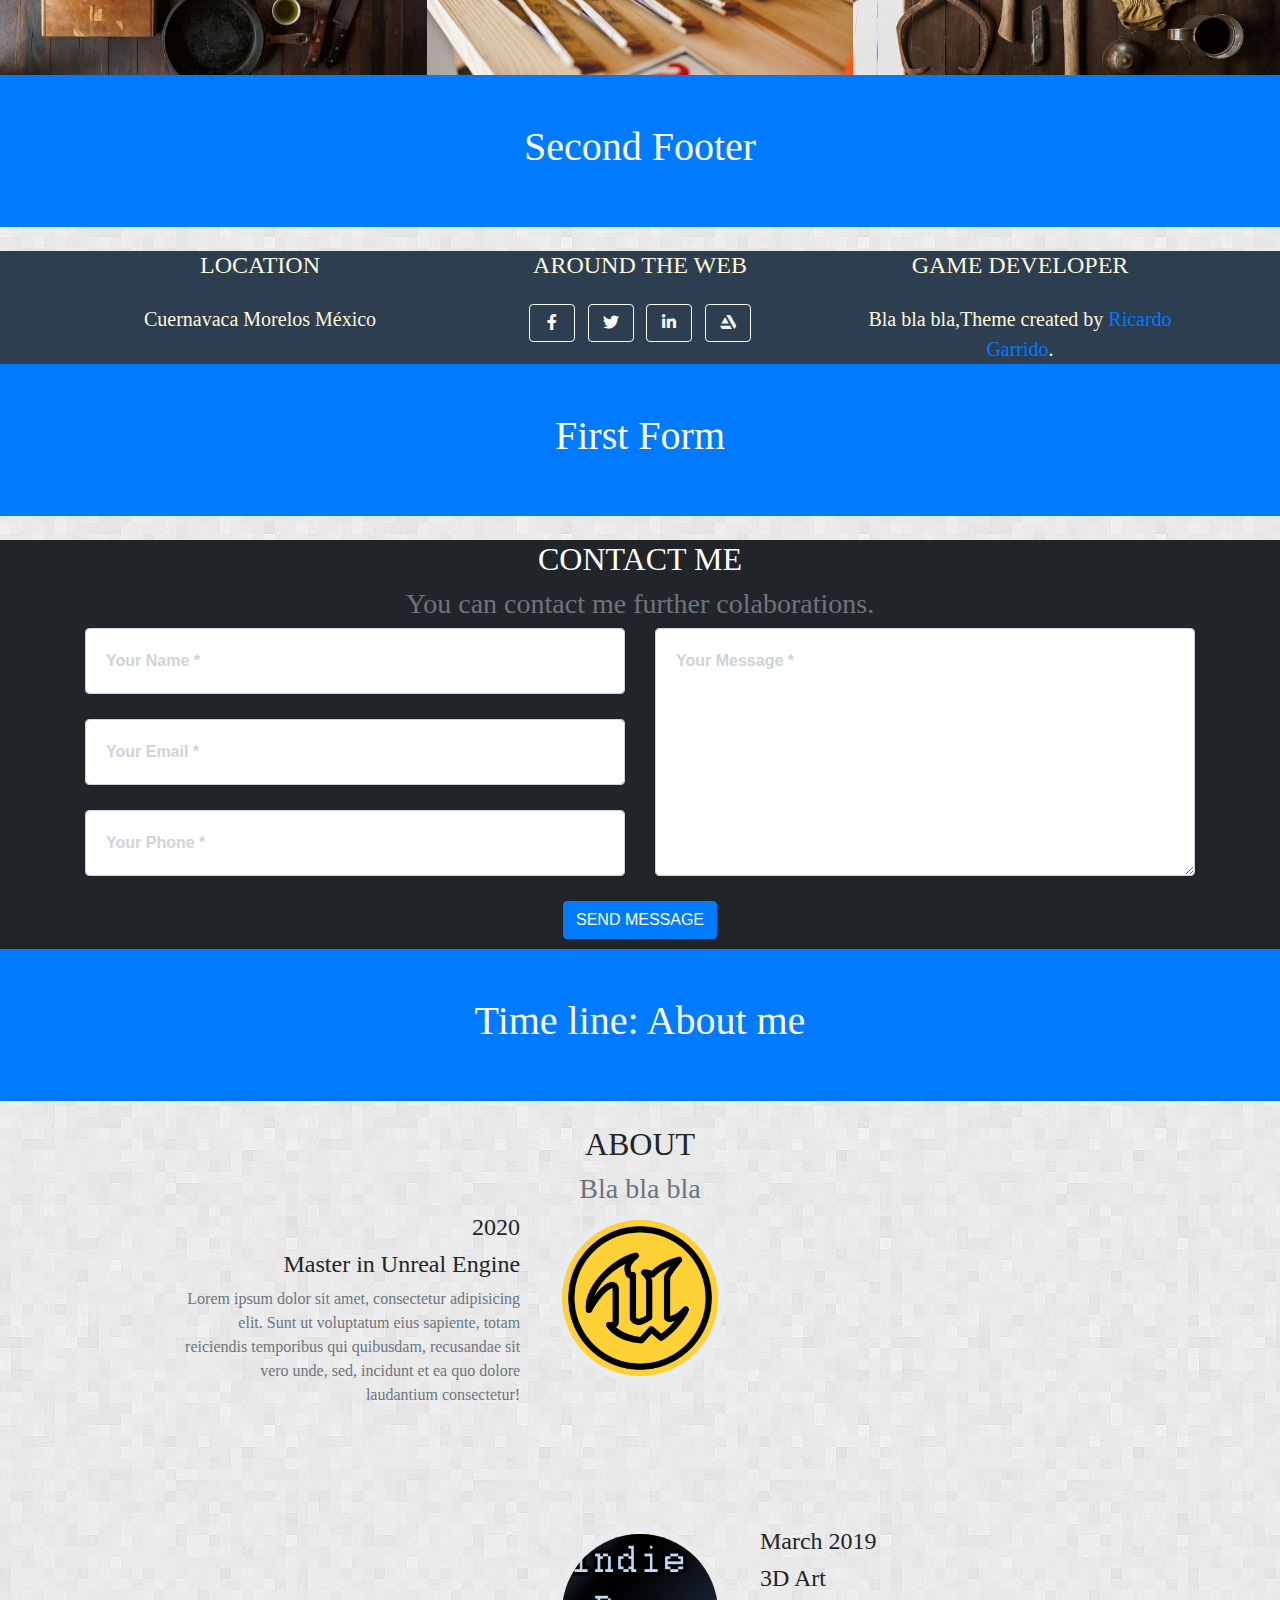
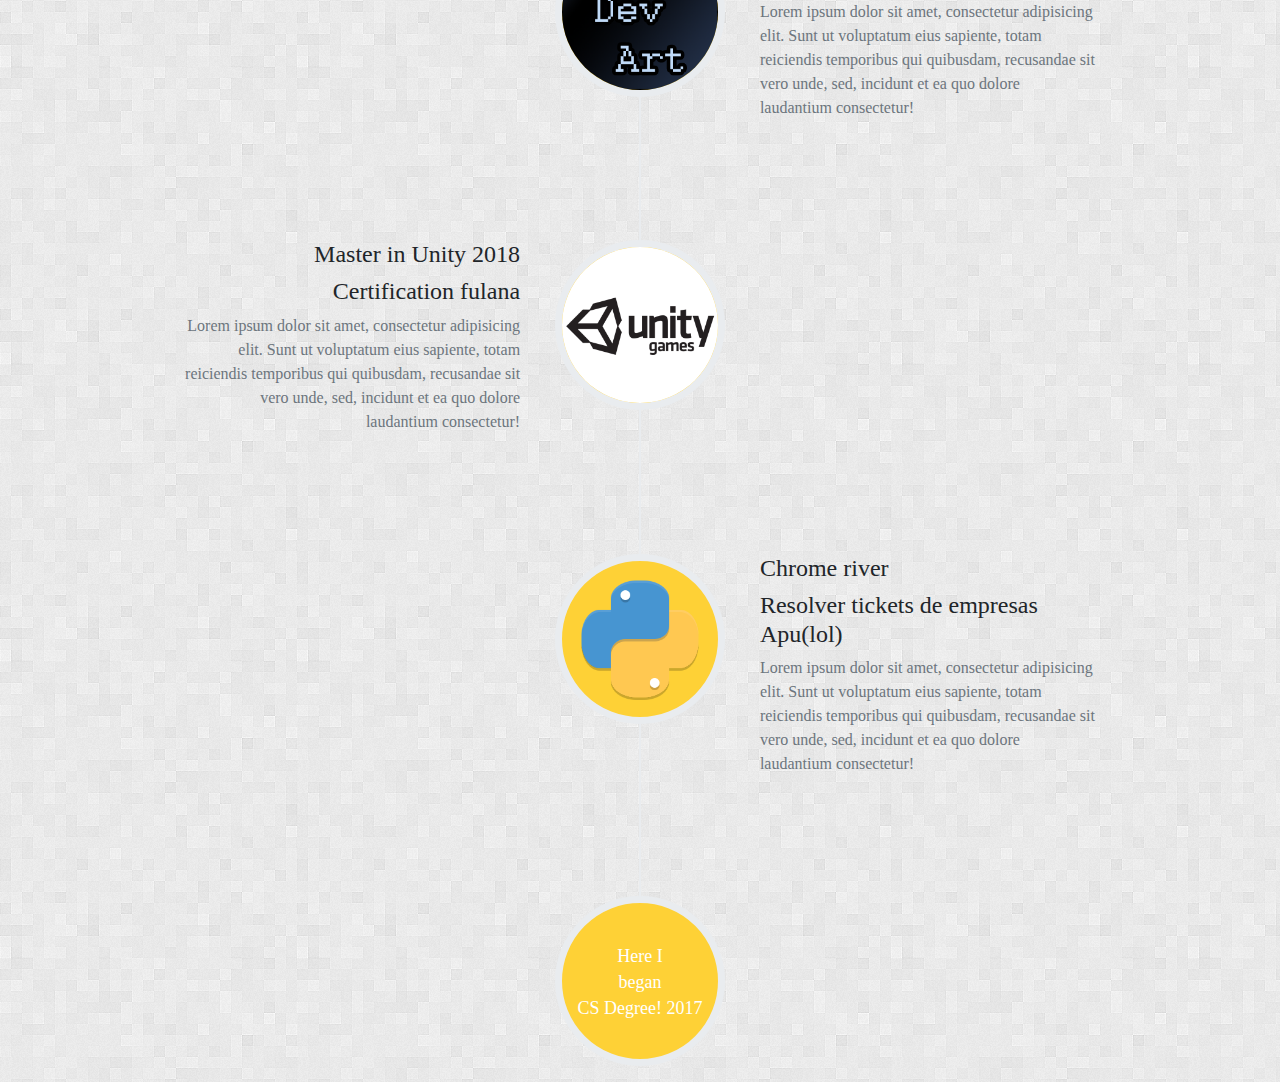
==== commit cb2c51a3: "General: I added typographies and modified the menu" ====
--- a/index.html
+++ b/index.html
@@ -21,33 +21,19 @@
         </button>
         <div id="navbarsExample08" class="navbar-collapse justify-content-md-center collapse">
             <ul class="navbar-nav">
-                <li class="nav-item active">
-                    <a class="" href="#">
-                        <img class="d-block mx-auto p-2 pr-4" src="img/iconmonstr-gamepad-11.svg">
+                <li class=" nav-item active">
+                    <a href="#" class="">
+                        <img class="d-block mx-auto p-2 pr-3" src="img/iconmonstr-gamepad-11.svg">
                     </a>
                 </li>
                 <li class="nav-item ">
-                    <a href="#" class="nav-link">About</a>
+                    <a href="#" class="nav-link">About me</a>
                 </li>
                 <li class="nav-item ">
-                    <a href="#" class="nav-link">Gallery Art</a>
-                </li>
-                <li class="nav-item ">
-                    <a href="#" class="nav-link">Videos</a>
-                </li>
-                <li class="nav-item ">
-                    <a href="#" class="nav-link">Blog</a>
+                    <a href="#" class="nav-link">Gallery</a>
                 </li>
                 <li class="nav-item ">
                     <a href="#" class="nav-link">Contact</a>
-                </li>
-                <li class="nav-item dropdown">
-                    <a href="#" id="dropdown08" class="nav-link dropdown-toggle" data-toggle="dropdown" aria-haspopup="true" aria-expanded="false">Dropdown</a>
-                    <div class="dropdown-menu" aria-labelledby="dropdown08">
-                        <a href="#" class="dropdown-item">Por si se ocupa 1</a>
-                        <a href="#" class="dropdown-item">Por si se ocupa 2</a>
-                        <a href="#" class="dropdown-item">Por si se ocupa 3</a>
-                    </div>
                 </li>
             </ul>
         </div>
--- a/css/style.css
+++ b/css/style.css
@@ -7,6 +7,16 @@
 @font-face {
     font-family: '';
     src: url('../fonts/MeriendaOne-Regular.ttf');
+}
+
+@font-face {
+    font-family: '';
+    src: url('../fonts/Fondamento-Regular.ttf');
+}
+
+@font-face {
+    font-family: '';
+    src: url('../fonts/Rancho-Regular.ttf');
 }
 
 h1,
@@ -18,11 +28,24 @@
     font-family: 'Merienda One';
 }
 
+p {
+    font-family: 'Rancho';
+}
+
+a {
+    text-decoration: none;
+    font-family: 'Fondamento';
+}
+
 
 /*GENERAL STYLES INICIO*/
 
 
 /*-------------------INICIO NAVBAR*/
+
+.videoJuego {
+    margin-left: 10px;
+}
 
 .site-header {
     background: rgba(90, 71, 116, 0.85)!important;
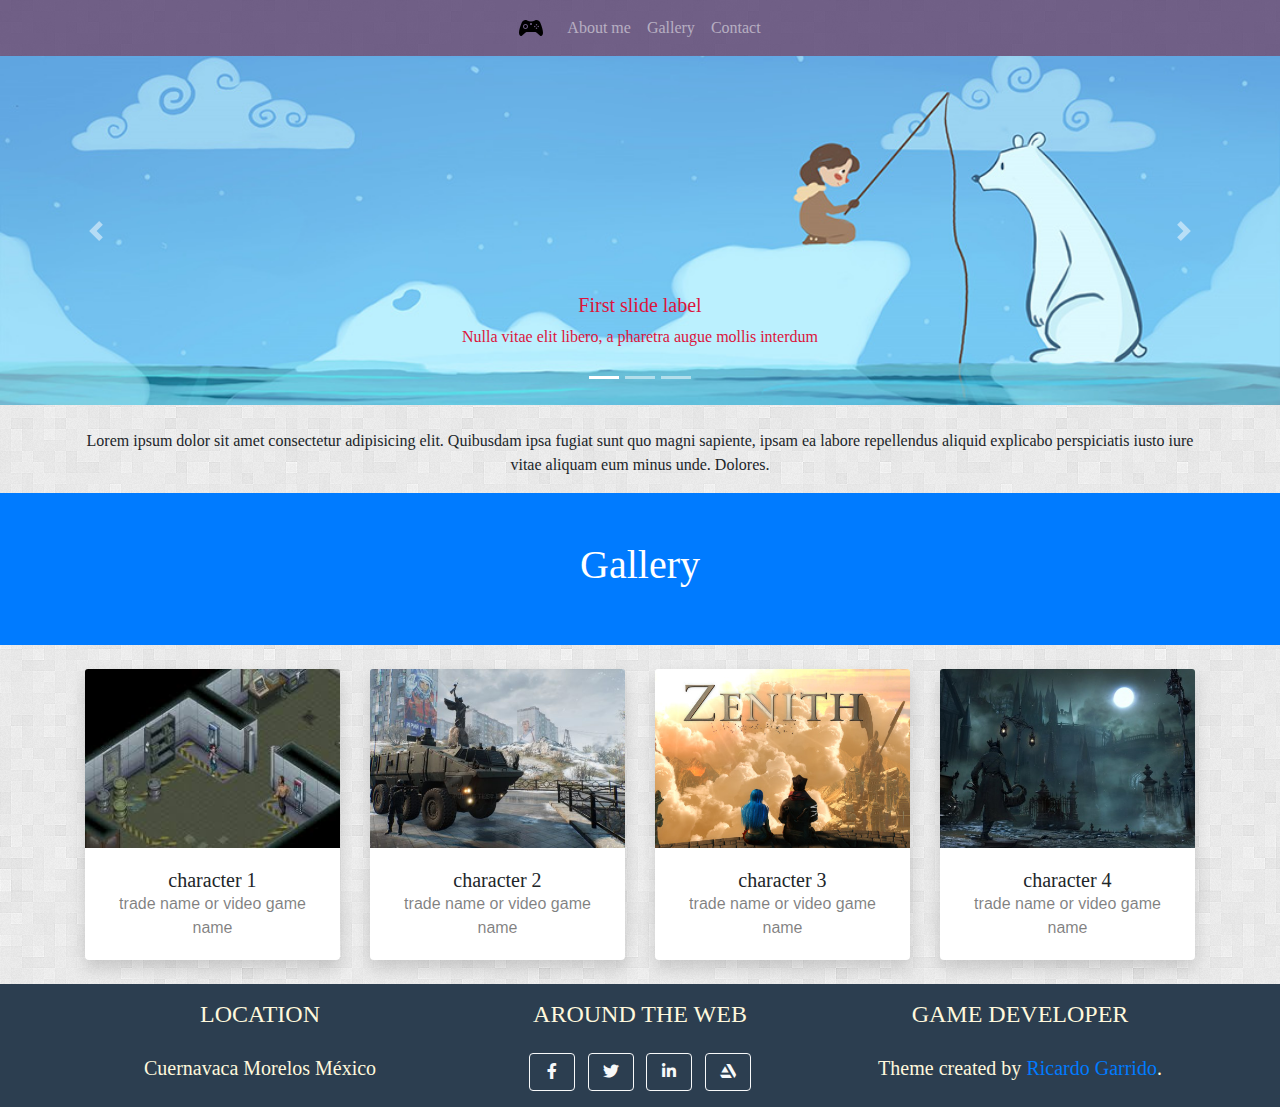
==== commit 38fcda97: "General-project: I separated the sections" ====
--- a/index.html
+++ b/index.html
@@ -27,24 +27,20 @@
                     </a>
                 </li>
                 <li class="nav-item ">
-                    <a href="#" class="nav-link">About me</a>
+                    <a href="aboutme.html" class="nav-link">About me</a>
                 </li>
                 <li class="nav-item ">
-                    <a href="#" class="nav-link">Gallery</a>
+                    <a href="gallery.html" class="nav-link">Gallery</a>
                 </li>
                 <li class="nav-item ">
-                    <a href="#" class="nav-link">Contact</a>
+                    <a href="contact.html" class="nav-link">Contact</a>
                 </li>
             </ul>
         </div>
     </nav>
 
     <!-- SLIDER MAMALON-->
-
-
-    <!--
-                            Si vas a poner varios sliders, no el id
-                        -->
+    <!--Si vas a poner varios sliders, no el id -->
     <div id="carouselExampleIndicators" class="carousel slide" data-ride="carousel">
         <ol class="carousel-indicators">
             <li data-target="#carouselExampleIndicators" data-slide-to="0" class="active"></li>
@@ -95,16 +91,10 @@
         </div>
     </div>
 
-
-    <!--GALLERY-->
-    <div class="container">
-        <h1 class="text-center">Gallery Art</h1>
-    </div>
-
     <!--SECOND GALLERY-->
     <header class="bg-primary text-center py-5 mb-4">
         <div class="container">
-            <h1 class="font-weight-light text-white">Second Gallery</h1>
+            <h1 class="font-weight-light text-white">Gallery</h1>
         </div>
     </header>
 
@@ -154,115 +144,7 @@
         </div>
         <!-- /.row -->
     </div>
-
-    <!-- -------------------------INICIO THIRD GALLERY --------------------------------------------
-    <div class="portfolio-box" href="img/portfolio/fullsize/1.jpg"> era una etiqueta a
-    -->
-    <header class="bg-primary text-center py-5 mb-4">
-        <div class="container">
-            <h1 class="font-weight-light text-white">Third Gallery</h1>
-        </div>
-    </header>
-
-
-    <section id="portfolio">
-        <div class="container-fluid p-0">
-            <div class="row no-gutters">
-                <div class="col-lg-4 col-sm-6">
-                    <a class="portfolio-box" href="img/portfolio/fullsize/1.jpg">
-                        <img class="img-fluid" src="img/portfolio/thumbnails/1.jpg" alt="">
-                        <div class="portfolio-box-caption">
-                            <div class="project-category text-white-50">
-                                Art Category
-                            </div>
-                            <div class="project-name">
-                                Project Name
-                            </div>
-                        </div>
-                    </a>
-                </div>
-                <div class="col-lg-4 col-sm-6">
-                    <a class="portfolio-box" href="img/portfolio/fullsize/2.jpg">
-                        <img class="img-fluid" src="img/portfolio/thumbnails/2.jpg" alt="">
-                        <div class="portfolio-box-caption">
-                            <div class="project-category text-white-50">
-                                Art Category
-                            </div>
-                            <div class="project-name">
-                                Project Name
-                            </div>
-                        </div>
-                    </a>
-                </div>
-                <div class="col-lg-4 col-sm-6">
-                    <a class="portfolio-box" href="img/portfolio/fullsize/3.jpg">
-                        <img class="img-fluid" src="img/portfolio/thumbnails/3.jpg" alt="">
-                        <div class="portfolio-box-caption">
-                            <div class="project-category text-white-50">
-                                Art Category
-                            </div>
-                            <div class="project-name">
-                                Project Name
-                            </div>
-                        </div>
-                    </a>
-                </div>
-                <div class="col-lg-4 col-sm-6">
-                    <a class="portfolio-box" href="img/portfolio/fullsize/4.jpg">
-                        <img class="img-fluid" src="img/portfolio/thumbnails/4.jpg" alt="">
-                        <div class="portfolio-box-caption">
-                            <div class="project-category text-white-50">
-                                Art Category
-                            </div>
-                            <div class="project-name">
-                                Project Name
-                            </div>
-                        </div>
-                    </a>
-                </div>
-                <div class="col-lg-4 col-sm-6">
-                    <a class="portfolio-box" href="img/portfolio/fullsize/5.jpg">
-                        <img class="img-fluid" src="img/portfolio/thumbnails/5.jpg" alt="">
-                        <div class="portfolio-box-caption">
-                            <div class="project-category text-white-50">
-                                Art Category
-                            </div>
-                            <div class="project-name">
-                                Project Name
-                            </div>
-                        </div>
-                    </a>
-                </div>
-                <div class="col-lg-4 col-sm-6">
-                    <a class="portfolio-box" href="img/portfolio/fullsize/6.jpg">
-                        <img class="img-fluid" src="img/portfolio/thumbnails/6.jpg" alt="">
-                        <div class="portfolio-box-caption p-3">
-                            <div class="project-category text-white-50">
-                                Art Category
-                            </div>
-                            <div class="project-name">
-                                Project Name
-                            </div>
-                        </div>
-                    </a>
-                </div>
-            </div>
-        </div>
-    </section>
     <!-- ----------------------------------FINISH THIRD GALLERY-------------------------------------- -->
-
-
-    <!-- /.container -->
-
-    <!--PRESENTACIÓN-->
-
-
-    <!--FOOTER 2 -->
-    <header class="bg-primary text-center py-5 mb-4">
-        <div class="container">
-            <h1 class="font-weight-light text-white">Second Footer</h1>
-        </div>
-    </header>
 
     <!-- Footer -->
     <footer class="footer2 text-center">
@@ -270,14 +152,14 @@
             <div class="row">
 
                 <!-- Footer Location -->
-                <div class="col-lg-4 mb-5 mb-lg-0">
+                <div class="col-lg-4 mb-4 mt-3 mb-lg-0">
                     <h4 class="text-uppercase mb-4">Location</h4>
                     <p class="lead mb-0">Cuernavaca Morelos México
                     </p>
                 </div>
 
                 <!-- Footer Social Icons -->
-                <div class="col-lg-4 mb-5 mb-lg-0">
+                <div class="col-lg-4 mb-4 mt-3 mb-lg-0">
                     <h4 class="text-uppercase mb-4">Around the Web</h4>
                     <a class="btn btn-outline-light btn-social mx-1" href="#">
                         <i class="fab fa-fw fa-facebook-f"></i>
@@ -294,155 +176,16 @@
                 </div>
 
                 <!-- Footer About Text -->
-                <div class="col-lg-4">
+                <div class="col-lg-4 mt-3 mb-4">
                     <h4 class="text-uppercase mb-4">Game developer</h4>
-                    <p class="lead mb-0">Bla bla bla,Theme created by
+                    <p class="lead mb-0">Theme created by
                         <a href="#">Ricardo Garrido</a>.</p>
                 </div>
 
             </div>
         </div>
     </footer>
-    <!--FOOTER 2 TERMINADO-->
-
-    <!--First form 2 -->
-    <header class="bg-primary text-center py-5 mb-4">
-        <div class="container">
-            <h1 class="font-weight-light text-white">First Form</h1>
-        </div>
-    </header>
-
-    <section class="page-section" id="contact">
-        <div class="container">
-            <div class="row">
-                <div class="col-lg-12 text-center">
-                    <h2 class="section-heading text-uppercase">Contact Me</h2>
-                    <h3 class="section-subheading text-muted">You can contact me further colaborations.</h3>
-                </div>
-            </div>
-            <div class="row">
-                <div class="col-lg-12">
-                    <form id="contactForm" name="sentMessage" novalidate="novalidate">
-                        <div class="row">
-                            <div class="col-md-6">
-                                <div class="form-group">
-                                    <input class="form-control" id="name" type="text" placeholder="Your Name *" required="required" data-validation-required-message="Please enter your name.">
-                                    <p class="help-block text-danger"></p>
-                                </div>
-                                <div class="form-group">
-                                    <input class="form-control" id="email" type="email" placeholder="Your Email *" required="required" data-validation-required-message="Please enter your email address.">
-                                    <p class="help-block text-danger"></p>
-                                </div>
-                                <div class="form-group">
-                                    <input class="form-control" id="phone" type="tel" placeholder="Your Phone *" required="required" data-validation-required-message="Please enter your phone number.">
-                                    <p class="help-block text-danger"></p>
-                                </div>
-                            </div>
-                            <div class="col-md-6">
-                                <div class="form-group">
-                                    <textarea class="form-control" id="message" placeholder="Your Message *" required="required" data-validation-required-message="Please enter a message."></textarea>
-                                    <p class="help-block text-danger"></p>
-                                </div>
-                            </div>
-                            <div class="clearfix"></div>
-                            <div class="col-lg-12 text-center">
-                                <div id="success"></div>
-                                <button id="sendMessageButton" class="btn btn-primary btn-xl text-uppercase" type="submit">Send Message</button>
-                            </div>
-                        </div>
-                    </form>
-                </div>
-            </div>
-        </div>
-    </section>
-    <!--First form 2 TERMINA -->
-
-    <!--Time line 1 -->
-    <header class="bg-primary text-center py-5 mb-4">
-        <div class="container">
-            <h1 class="font-weight-light text-white">Time line: About me</h1>
-        </div>
-    </header>
-
-    <section class="page-section" id="about">
-        <div class="container">
-            <div class="row">
-                <div class="col-lg-12 text-center">
-                    <h2 class="section-heading text-uppercase">About</h2>
-                    <h3 class="section-subheading text-muted">Bla bla bla</h3>
-                </div>
-            </div>
-            <div class="row">
-                <div class="col-lg-12">
-                    <ul class="timeline">
-                        <li>
-                            <div class="timeline-image">
-                                <img class="rounded-circle img-fluid" src="img/unreal.png" alt="">
-                            </div>
-                            <div class="timeline-panel">
-                                <div class="timeline-heading">
-                                    <h4>2020</h4>
-                                    <h4 class="subheading">Master in Unreal Engine</h4>
-                                </div>
-                                <div class="timeline-body">
-                                    <p class="text-muted">Lorem ipsum dolor sit amet, consectetur adipisicing elit. Sunt ut voluptatum eius sapiente, totam reiciendis temporibus qui quibusdam, recusandae sit vero unde, sed, incidunt et ea quo dolore laudantium consectetur!</p>
-                                </div>
-                            </div>
-                        </li>
-                        <li class="timeline-inverted">
-                            <div class="timeline-image">
-                                <img class="rounded-circle img-fluid" src="img/indiedevart.png" alt="">
-                            </div>
-                            <div class="timeline-panel">
-                                <div class="timeline-heading">
-                                    <h4>March 2019</h4>
-                                    <h4 class="subheading">3D Art</h4>
-                                </div>
-                                <div class="timeline-body">
-                                    <p class="text-muted">Lorem ipsum dolor sit amet, consectetur adipisicing elit. Sunt ut voluptatum eius sapiente, totam reiciendis temporibus qui quibusdam, recusandae sit vero unde, sed, incidunt et ea quo dolore laudantium consectetur!</p>
-                                </div>
-                            </div>
-                        </li>
-                        <li>
-                            <div class="timeline-image">
-                                <img class="rounded-circle img-fluid" src="img/unity.png" alt="">
-                            </div>
-                            <div class="timeline-panel">
-                                <div class="timeline-heading">
-                                    <h4>Master in Unity 2018</h4>
-                                    <h4 class="subheading">Certification fulana</h4>
-                                </div>
-                                <div class="timeline-body">
-                                    <p class="text-muted">Lorem ipsum dolor sit amet, consectetur adipisicing elit. Sunt ut voluptatum eius sapiente, totam reiciendis temporibus qui quibusdam, recusandae sit vero unde, sed, incidunt et ea quo dolore laudantium consectetur!</p>
-                                </div>
-                            </div>
-                        </li>
-                        <li class="timeline-inverted">
-                            <div class="timeline-image">
-                                <img class="rounded-circle img-fluid" src="img/phyton.png" alt="">
-                            </div>
-                            <div class="timeline-panel">
-                                <div class="timeline-heading">
-                                    <h4>Chrome river</h4>
-                                    <h4 class="subheading">Resolver tickets de empresas Apu(lol)</h4>
-                                </div>
-                                <div class="timeline-body">
-                                    <p class="text-muted">Lorem ipsum dolor sit amet, consectetur adipisicing elit. Sunt ut voluptatum eius sapiente, totam reiciendis temporibus qui quibusdam, recusandae sit vero unde, sed, incidunt et ea quo dolore laudantium consectetur!</p>
-                                </div>
-                            </div>
-                        </li>
-                        <li class="timeline-inverted">
-                            <div class="timeline-image">
-                                <h4>Here I
-                                    <br>began
-                                    <br>CS Degree! 2017</h4>
-                            </div>
-                        </li>
-                    </ul>
-                </div>
-            </div>
-        </div>
-    </section>
+    <!--FOOTER TERMINADO-->
 </body>
 <script src="js/jquery-3.4.1.min.js"></script>
 <script src="js/popper.min.js"></script>
--- a/css/style.css
+++ b/css/style.css
@@ -163,6 +163,7 @@
 
 section#contact .section-heading {
     color: #fff;
+    margin-top: 30px;
 }
 
 section#contact .form-group {
@@ -209,6 +210,10 @@
     font-weight: 700;
     color: #ced4da;
     font-family: 'Montserrat', -apple-system, BlinkMacSystemFont, 'Segoe UI', Roboto, 'Helvetica Neue', Arial, sans-serif, 'Apple Color Emoji', 'Segoe UI Emoji', 'Segoe UI Symbol', 'Noto Color Emoji';
+}
+
+button {
+    margin-bottom: 10px;
 }
 
 
@@ -228,7 +233,8 @@
     width: 2px;
     margin-left: -1.5px;
     content: '';
-    background-color: #e9ecef;
+    background-color: white;
+    /*Esta es la linea vertical*/
 }
 
 .timeline>li {
@@ -278,7 +284,7 @@
     margin-left: 0;
     text-align: center;
     color: white;
-    border: 7px solid #e9ecef;
+    border: 7px solid white;
     border-radius: 100%;
     background-color: #fed136;
 }
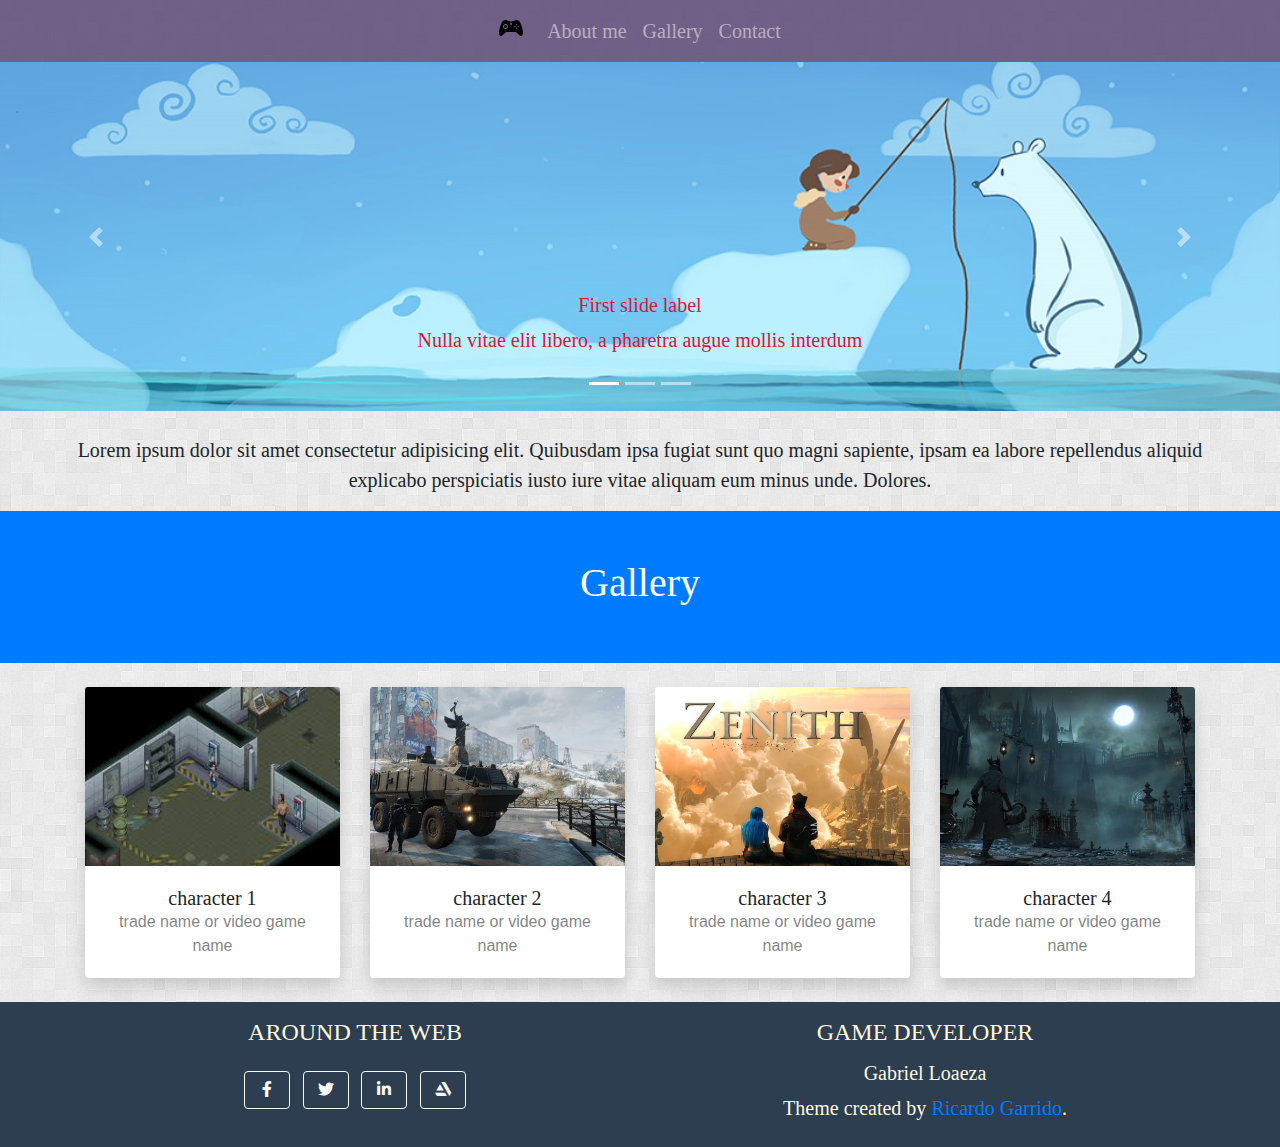
==== commit b975c2d0: "General-Project: I modified the footer in two columns" ====
--- a/index.html
+++ b/index.html
@@ -151,15 +151,15 @@
         <div class="container">
             <div class="row">
 
-                <!-- Footer Location -->
+                <!-- Footer Location 
                 <div class="col-lg-4 mb-4 mt-3 mb-lg-0">
                     <h4 class="text-uppercase mb-4">Location</h4>
                     <p class="lead mb-0">Cuernavaca Morelos México
                     </p>
-                </div>
+                </div> -->
 
                 <!-- Footer Social Icons -->
-                <div class="col-lg-4 mb-4 mt-3 mb-lg-0">
+                <div class="col-lg-6 mb-4 mt-3 mb-lg-0">
                     <h4 class="text-uppercase mb-4">Around the Web</h4>
                     <a class="btn btn-outline-light btn-social mx-1" href="#">
                         <i class="fab fa-fw fa-facebook-f"></i>
@@ -176,8 +176,9 @@
                 </div>
 
                 <!-- Footer About Text -->
-                <div class="col-lg-4 mt-3 mb-4">
+                <div class="col-lg-6 mt-3 mb-4">
                     <h4 class="text-uppercase mb-4">Game developer</h4>
+                    <h5 class="footer-subtitle">Gabriel Loaeza</h5>
                     <p class="lead mb-0">Theme created by
                         <a href="#">Ricardo Garrido</a>.</p>
                 </div>
--- a/css/style.css
+++ b/css/style.css
@@ -30,11 +30,13 @@
 
 p {
     font-family: 'Rancho';
+    font-size: 20px;
 }
 
 a {
     text-decoration: none;
     font-family: 'Fondamento';
+    font-size: 20px;
 }
 
 
@@ -147,6 +149,10 @@
     font-weight: 300;
 }
 
+.footer-subtitle {
+    margin-top: -10px;
+}
+
 
 /*-----------------------------------FIN Footer 2--------------------------------*/
 
